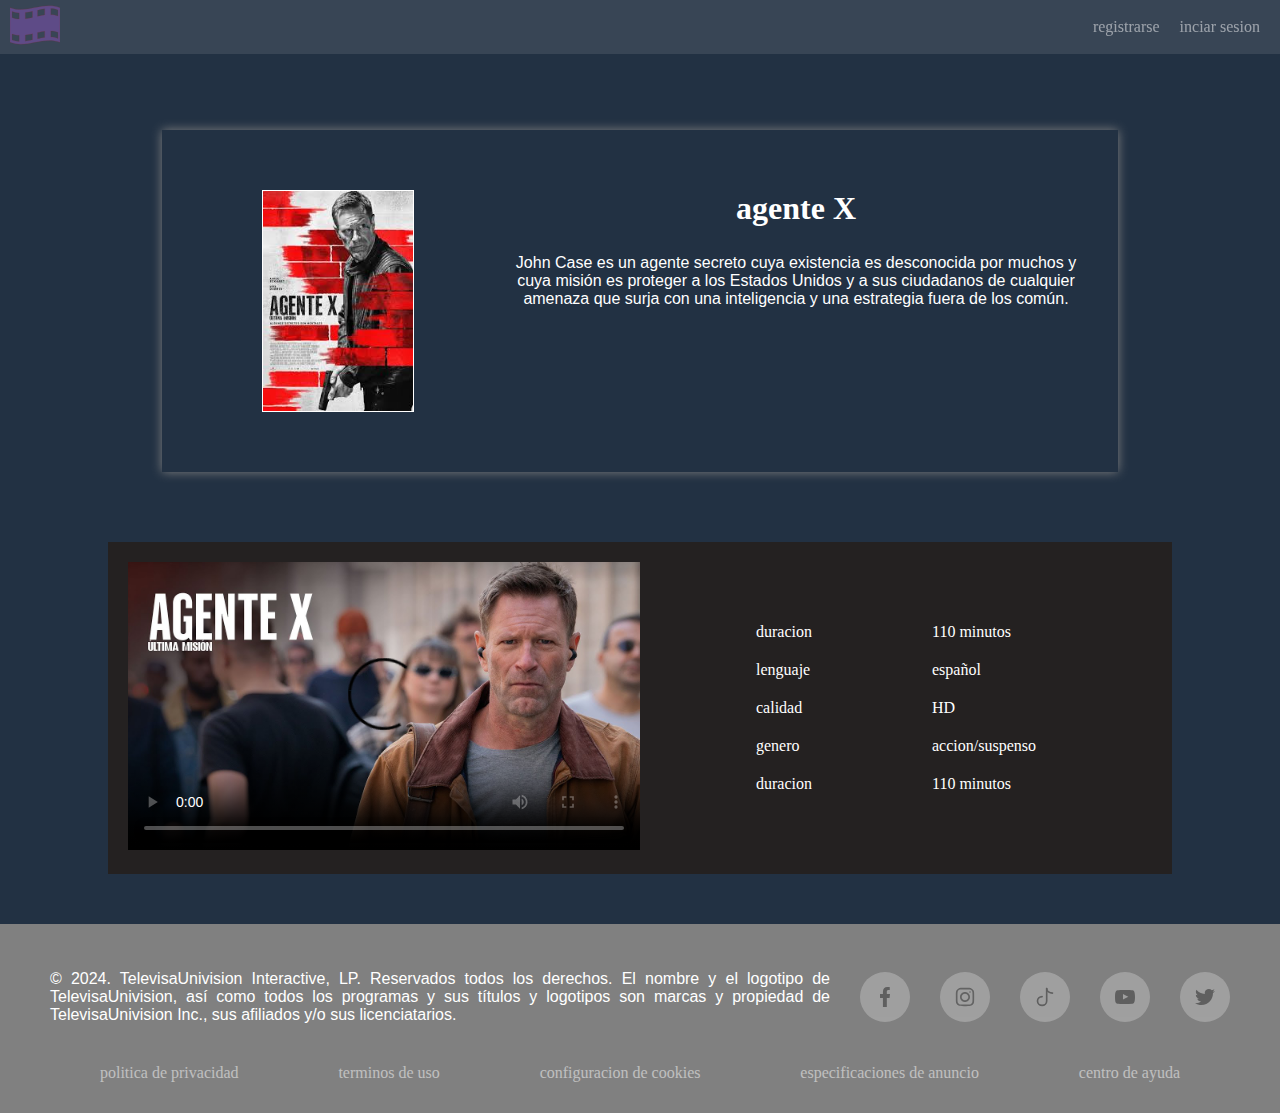
==== pages/detalle.html @ 55876b79 "primer version" ====
<!DOCTYPE html>
<html>
<head>
	<meta charset="utf-8">
	<meta http-equiv="X-UA-Compatible" content="IE=edge">
	<meta name="viewport" content="width=device-width,initial-scale=1.0">
	<link rel="stylesheet" href="../css/styles.css">
	<title>Detalle</title>
	<link rel="shortcut icon" type="image/x.icon" href="../icono.png">
</head>
<body class="bodyDetalle">

<header class="headerDetalle">
		<nav class="headerDetalleNav">
			<ul class="listaRegistro">
				<div>
					<a class="navegador logo" href="../index.html"><li><svg height="50px" width="50px" version="1.1" id="Capa_1" xmlns="http://www.w3.org/2000/svg" xmlns:xlink="http://www.w3.org/1999/xlink" viewBox="0 0 266.514 266.514" xml:space="preserve" fill="#e01010" stroke="#e01010"><g id="SVGRepo_bgCarrier" stroke-width="0"></g><g id="SVGRepo_tracerCarrier" stroke-linecap="round" stroke-linejoin="round"></g><g id="SVGRepo_iconCarrier"> <g> <g> <path style="fill:#8551b8;" d="M0,40.794c0,61.641,0,123.287,0,184.928c90.794,34.495,175.72-34.495,266.514,0 c0-61.641,0-123.287,0-184.928C175.72,6.294,90.794,75.289,0,40.794z M48.952,220.985c-15.229-0.702-22.844-1.855-38.073-7.19 c0-13.054,0-19.581,0-32.634c15.229,5.336,22.844,6.489,38.073,7.19C48.952,201.404,48.952,207.931,48.952,220.985z M48.952,101.325c-15.229-0.702-22.844-1.855-38.073-7.19c0-13.054,0-19.581,0-32.634c15.229,5.336,22.844,6.489,38.073,7.19 C48.952,81.745,48.952,88.272,48.952,101.325z M119.659,212.489c-15.229,3.378-22.844,5.058-38.073,6.973 c0-13.054,0-19.581,0-32.634c15.229-1.915,22.844-3.595,38.073-6.973C119.659,192.903,119.659,199.435,119.659,212.489z M119.659,92.83c-15.229,3.378-22.844,5.058-38.073,6.973c0-13.054,0-19.581,0-32.634c15.229-1.915,22.844-3.595,38.073-6.973 C119.659,73.244,119.659,79.776,119.659,92.83z M184.928,199.354c-16.317,1.915-22.844,3.595-38.073,6.973 c0-13.054,0-19.581,0-32.634c15.229-3.378,21.756-5.058,38.073-6.973C184.928,179.773,184.928,186.3,184.928,199.354z M146.855,86.662c0-13.054,0-19.581,0-32.634c15.229-3.378,22.844-5.058,38.073-6.973c0,13.054,0,19.581,0,32.634 C169.699,81.609,162.084,83.284,146.855,86.662z M217.563,45.531c16.317,0.702,21.756,1.855,38.073,7.19 c0,13.054,0,19.581,0,32.634c-16.317-5.336-21.756-6.489-38.073-7.19C217.563,65.112,217.563,58.585,217.563,45.531z M217.563,165.191c16.317,0.702,21.756,1.855,38.073,7.19c0,13.054,0,19.581,0,32.634c-16.317-5.336-21.756-6.489-38.073-7.19 C217.563,184.772,217.563,178.245,217.563,165.191z"></path> </g> </g> </g></svg></li></a>
				</div>
				<div class="listaRegistro-last">
					<a class="navegador" target="_blank" href="registrarse.html"><li>registrarse</li></a>
					<a class="navegador" target="_blank" href="inicio.html"><li>inciar sesion</li></a>
				</div>
			</ul>
		</nav>
</header>

	<section class="mainDetalle">
		<div>
			<img src="../assets/agenteX.jpg">
		</div>
		<div>
			<h2>agente X</h2>
			<p>John Case es un agente secreto cuya existencia es desconocida por muchos y cuya misión es proteger a los Estados Unidos y a sus ciudadanos de cualquier amenaza que surja con una inteligencia y una estrategia fuera de los común.</p>
		</div>	
	</section>

	<section class="mainDetalle2">
		<div class="trailer">
			<!-- opte por video ya que no pude subirlo como IFRAME -->
			<video class="video" controls width="100%" poster="../assets/fondoVideoAgente.jpg"><source src="../assets/videoAgenteX.mp4" type="video/mp4"></video>
		</div>
		<div class="mainDetalle2__especificaciones">
			<ul class="lista1">
				<li>duracion</li>       
				<li>lenguaje</li>       
				<li>calidad</li> 
				<li>genero</li>
				<li>duracion</li>
			</ul>      
			<ul class="lista2">
				<li>110 minutos</li>
				<li>español</li>
				<li>HD</li>
				<li>accion/suspenso</li>
				<li>110 minutos</li>
			</ul>
		</div>
	</section>
	
	<footer class="footer">
		<div class="footer_interno">
		<div><p>&copy 2024. TelevisaUnivision Interactive, LP. Reservados todos los derechos.
			El nombre y el logotipo de TelevisaUnivision, así como todos los programas y sus títulos y logotipos son marcas y propiedad de TelevisaUnivision Inc., sus afiliados y/o sus licenciatarios.</p>
		</div>
		<div class="redes">
			<div>
		    <a href="" class="logos"><svg width="20px" height="20px" viewBox="-5 0 20 20" version="1.1" xmlns="http://www.w3.org/2000/svg" xmlns:xlink="http://www.w3.org/1999/xlink" fill="#000000"><g id="SVGRepo_bgCarrier" stroke-width="0"></g><g id="SVGRepo_tracerCarrier" stroke-linecap="round" stroke-linejoin="round"></g><g id="SVGRepo_iconCarrier"> <title>facebook [#176]</title> <desc>Created with Sketch.</desc> <defs> </defs> <g id="Page-1" stroke="none" stroke-width="1" fill="none" fill-rule="evenodd"> <g id="Dribbble-Light-Preview" transform="translate(-385.000000, -7399.000000)" fill="#000000"> <g id="icons" transform="translate(56.000000, 160.000000)"> <path d="M335.821282,7259 L335.821282,7250 L338.553693,7250 L339,7246 L335.821282,7246 L335.821282,7244.052 C335.821282,7243.022 335.847593,7242 337.286884,7242 L338.744689,7242 L338.744689,7239.14 C338.744689,7239.097 337.492497,7239 336.225687,7239 C333.580004,7239 331.923407,7240.657 331.923407,7243.7 L331.923407,7246 L329,7246 L329,7250 L331.923407,7250 L331.923407,7259 L335.821282,7259 Z" id="facebook-[#176]"> </path> </g> </g> </g> </g></svg></a>		
		    </div>

			<div>
			<a href="" class="logos"><svg width="20px" height="20px" viewBox="0 0 24 24" fill="none" xmlns="http://www.w3.org/2000/svg"><g id="SVGRepo_bgCarrier" stroke-width="0"></g><g id="SVGRepo_tracerCarrier" stroke-linecap="round" stroke-linejoin="round"></g><g id="SVGRepo_iconCarrier"> <path fill-rule="evenodd" clip-rule="evenodd" d="M12 18C15.3137 18 18 15.3137 18 12C18 8.68629 15.3137 6 12 6C8.68629 6 6 8.68629 6 12C6 15.3137 8.68629 18 12 18ZM12 16C14.2091 16 16 14.2091 16 12C16 9.79086 14.2091 8 12 8C9.79086 8 8 9.79086 8 12C8 14.2091 9.79086 16 12 16Z" fill="#0F0F0F"></path> <path d="M18 5C17.4477 5 17 5.44772 17 6C17 6.55228 17.4477 7 18 7C18.5523 7 19 6.55228 19 6C19 5.44772 18.5523 5 18 5Z" fill="#0F0F0F"></path> <path fill-rule="evenodd" clip-rule="evenodd" d="M1.65396 4.27606C1 5.55953 1 7.23969 1 10.6V13.4C1 16.7603 1 18.4405 1.65396 19.7239C2.2292 20.8529 3.14708 21.7708 4.27606 22.346C5.55953 23 7.23969 23 10.6 23H13.4C16.7603 23 18.4405 23 19.7239 22.346C20.8529 21.7708 21.7708 20.8529 22.346 19.7239C23 18.4405 23 16.7603 23 13.4V10.6C23 7.23969 23 5.55953 22.346 4.27606C21.7708 3.14708 20.8529 2.2292 19.7239 1.65396C18.4405 1 16.7603 1 13.4 1H10.6C7.23969 1 5.55953 1 4.27606 1.65396C3.14708 2.2292 2.2292 3.14708 1.65396 4.27606ZM13.4 3H10.6C8.88684 3 7.72225 3.00156 6.82208 3.0751C5.94524 3.14674 5.49684 3.27659 5.18404 3.43597C4.43139 3.81947 3.81947 4.43139 3.43597 5.18404C3.27659 5.49684 3.14674 5.94524 3.0751 6.82208C3.00156 7.72225 3 8.88684 3 10.6V13.4C3 15.1132 3.00156 16.2777 3.0751 17.1779C3.14674 18.0548 3.27659 18.5032 3.43597 18.816C3.81947 19.5686 4.43139 20.1805 5.18404 20.564C5.49684 20.7234 5.94524 20.8533 6.82208 20.9249C7.72225 20.9984 8.88684 21 10.6 21H13.4C15.1132 21 16.2777 20.9984 17.1779 20.9249C18.0548 20.8533 18.5032 20.7234 18.816 20.564C19.5686 20.1805 20.1805 19.5686 20.564 18.816C20.7234 18.5032 20.8533 18.0548 20.9249 17.1779C20.9984 16.2777 21 15.1132 21 13.4V10.6C21 8.88684 20.9984 7.72225 20.9249 6.82208C20.8533 5.94524 20.7234 5.49684 20.564 5.18404C20.1805 4.43139 19.5686 3.81947 18.816 3.43597C18.5032 3.27659 18.0548 3.14674 17.1779 3.0751C16.2777 3.00156 15.1132 3 13.4 3Z" fill="#0F0F0F"></path> </g></svg></a>
		    </div>

		    <div>
			<a href="" class="logos"><svg width="20px" height="20px" viewBox="0 0 24 24" fill="none" xmlns="http://www.w3.org/2000/svg"><g id="SVGRepo_bgCarrier" stroke-width="0"></g><g id="SVGRepo_tracerCarrier" stroke-linecap="round" stroke-linejoin="round"></g><g id="SVGRepo_iconCarrier"> <path d="M21 7.33333C17.5307 7.33333 14.0204 5.31371 14.0204 2" stroke="#000000" stroke-width="2" stroke-linecap="round" stroke-linejoin="round"></path> <path d="M8.5102 11.4737C5.467 11.4737 3 13.8301 3 16.7368C3 19.6436 5.467 22 8.5102 22C11.5534 22 14.0204 19.6436 14.0204 16.7368V2" stroke="#000000" stroke-width="2" stroke-linecap="round" stroke-linejoin="round"></path> </g></svg></a>
			</div>
				
			<div>
			<a href="" class="logos"><svg width="20px" height="20px" viewBox="0 -3 20 20" version="1.1" xmlns="http://www.w3.org/2000/svg" xmlns:xlink="http://www.w3.org/1999/xlink" fill="#000000"><g id="SVGRepo_bgCarrier" stroke-width="0"></g><g id="SVGRepo_tracerCarrier" stroke-linecap="round" stroke-linejoin="round"></g><g id="SVGRepo_iconCarrier"> <title>youtube [#168]</title> <desc>Created with Sketch.</desc> <defs> </defs> <g id="Page-1" stroke="none" stroke-width="1" fill="none" fill-rule="evenodd"> <g id="Dribbble-Light-Preview" transform="translate(-300.000000, -7442.000000)" fill="#000000"> <g id="icons" transform="translate(56.000000, 160.000000)"> <path d="M251.988432,7291.58588 L251.988432,7285.97425 C253.980638,7286.91168 255.523602,7287.8172 257.348463,7288.79353 C255.843351,7289.62824 253.980638,7290.56468 251.988432,7291.58588 M263.090998,7283.18289 C262.747343,7282.73013 262.161634,7282.37809 261.538073,7282.26141 C259.705243,7281.91336 248.270974,7281.91237 246.439141,7282.26141 C245.939097,7282.35515 245.493839,7282.58153 245.111335,7282.93357 C243.49964,7284.42947 244.004664,7292.45151 244.393145,7293.75096 C244.556505,7294.31342 244.767679,7294.71931 245.033639,7294.98558 C245.376298,7295.33761 245.845463,7295.57995 246.384355,7295.68865 C247.893451,7296.0008 255.668037,7296.17532 261.506198,7295.73552 C262.044094,7295.64178 262.520231,7295.39147 262.895762,7295.02447 C264.385932,7293.53455 264.28433,7285.06174 263.090998,7283.18289" id="youtube-[#168]"> </path> </g> </g> </g> </g></svg></a>
			</div>
				
			<div>
			<a href="" class="logos"><svg width="20px" height="20px" viewBox="0 -2 20 20" version="1.1" xmlns="http://www.w3.org/2000/svg" xmlns:xlink="http://www.w3.org/1999/xlink" fill="#000000"><g id="SVGRepo_bgCarrier" stroke-width="0"></g><g id="SVGRepo_tracerCarrier" stroke-linecap="round" stroke-linejoin="round"></g><g id="SVGRepo_iconCarrier"> <title>twitter [#154]</title> <desc>Created with Sketch.</desc> <defs> </defs> <g id="Page-1" stroke="none" stroke-width="1" fill="none" fill-rule="evenodd"> <g id="Dribbble-Light-Preview" transform="translate(-60.000000, -7521.000000)" fill="#000000"> <g id="icons" transform="translate(56.000000, 160.000000)"> <path d="M10.29,7377 C17.837,7377 21.965,7370.84365 21.965,7365.50546 C21.965,7365.33021 21.965,7365.15595 21.953,7364.98267 C22.756,7364.41163 23.449,7363.70276 24,7362.8915 C23.252,7363.21837 22.457,7363.433 21.644,7363.52751 C22.5,7363.02244 23.141,7362.2289 23.448,7361.2926 C22.642,7361.76321 21.761,7362.095 20.842,7362.27321 C19.288,7360.64674 16.689,7360.56798 15.036,7362.09796 C13.971,7363.08447 13.518,7364.55538 13.849,7365.95835 C10.55,7365.79492 7.476,7364.261 5.392,7361.73762 C4.303,7363.58363 4.86,7365.94457 6.663,7367.12996 C6.01,7367.11125 5.371,7366.93797 4.8,7366.62489 L4.8,7366.67608 C4.801,7368.5989 6.178,7370.2549 8.092,7370.63591 C7.488,7370.79836 6.854,7370.82199 6.24,7370.70483 C6.777,7372.35099 8.318,7373.47829 10.073,7373.51078 C8.62,7374.63513 6.825,7375.24554 4.977,7375.24358 C4.651,7375.24259 4.325,7375.22388 4,7375.18549 C5.877,7376.37088 8.06,7377 10.29,7376.99705" id="twitter-[#154]"> </path> </g> </g> </g> </g></svg></a>
			</div>
		</div>
		</div>
		<div class="panelDeAyuda">
			<div><a href="#">politica de privacidad</a></div>
			<div><a href="#">terminos de uso</a></div>
			<div><a href="#">configuracion de cookies</a></div>
			<div><a href="#">especificaciones de anuncio</a></div>
			<div><a href="#">centro de ayuda</a></div>
		</div>
	</footer>

</body>
</head>
---- css/styles.css ----
body{
	background-color: #223143;
	margin: 0;
	padding: 0;
}

.bodyRegistro{
	background-image: url(../assets/imgBodyRegistro.jpg);
	background-repeat: no-repeat;
	background-size: cover;
	animation: recargar 4s -0.5s both;
}

p{
  font-family: "Noto Sans JP", sans-serif;
}

.logo {
	padding: 0;
}

.header{
	background-image: url(../assets/imgCover.jpg);
	height: 50vw;
	background-size: cover;
	background-repeat: no-repeat;
	padding: 0;
	animation: recargar 4s -0.5s both;
}

.headerNavIndex,.headerRegistroNav,.headerDetalleNav{
	background-color: #fdf3f31a;
	width: 100%;
	position: fixed;
	top: 0;
}

.headerRegistro{
	height: 60px;
	width: 100%;
}

ul {
	display: flex;
	justify-content: end;
	align-items: center;
	color: white;
	list-style-type: none;
	padding: 0 30px;
	margin: 0;
}

.listaRegistro{
	justify-content: space-between;
	padding: 0 10px;
}

.listaRegistro-last{
	display: flex;
}

.active{
	opacity: 1;
}

a{
	font-size: 1rem;
	text-decoration: none;
	color: white;
	padding: 10px;
	opacity: 0.5;
}

.navegador:hover:not(.active){
	opacity: 1;
}

.formulario{
	margin: 50px auto;
	display: flex;
	justify-content: center;
}

.formularioInicio{
	margin: 80px auto;
}

.formRegistro{
	width: 300px;
	text-transform: capitalize;
	padding: 20px;
  background-color: black;
}

legend{
	font-size: 30px;
	text-align: left;
  color: white;
}

.inputs{
	padding: 5px 5px;
	color: white;
	border-radius: 15px;
	margin-top: 10px;
	border:solid 1px indianred;
	background-color: dimgray ;
	width: 100%;
	box-sizing: border-box;
}

.inputs::placeholder{
	color: lightgray;
}

.inputs:hover{
	background-color: gray;
}

.inputs:focus-visible{
		outline: none;
}

.email:invalid{
	color: red;
}

.check{
	margin-left: 0;
	text-align: left;
	margin: 8px;
	font-size: 0.6rem;
	border: none;
	color: white;
}

.boton{
	text-transform: capitalize;
	color: white;
	width: 100%;
	padding: 10px 50px;
	border: none;
	background-color: indianred;
}

.boton-inicioSesion{
	margin-top: 10px;
}

.boton:hover{
	background-color: darkred;
}

.buscador{
	margin-top: 20px;
	display: block;
}

.buscador input{
	width: 300px;
	height: 28px;
	border-radius: 18px;
	text-align: center;
	margin:  auto;
	display: flex;
	flex-direction: row;
	flex-wrap: wrap;
}


.buscador button{
	padding: 5px 15px;
	margin: auto;
	display: flex;
	flex-direction: row;
	flex-wrap: wrap;
}

.catalogoPrincipal h2{
	padding-top: 10px;
	text-transform: uppercase;
	text-align: center;
	color: white;
	border-top: solid 2px white;
}

.catalogoPrincipal{
	max-width: 85%;
	margin: 20px auto;
	animation: recargar 4s both;
}

@keyframes recargar{
	from{
		opacity: 0;
	}
	to{
		opacity: 1;
	}
}
.catalogoInterno{
	display: flex;
	flex-direction: row;
	justify-content: center;
	margin-top: 20px;
}

button{
	background-color: indianred;
	border-radius: 18px;
	margin-left: 10px;
	padding: 0 15px;
}

.boton , button:hover{
	cursor: pointer;
}

.fotos{
 margin: auto;
}

img{
	border: white 1px solid;
	height: 220px;
	width:  150px;
}

/*-------------------------styles pagina detalles*/

.bodyDetalle{
	background-color: #223143;
	animation: recargar 4s -0.5s both;
}

.headerDetalle{
	height: 60px;
}

.mainDetalle{	
	gap: 20px;
	display: grid;
	grid-template-columns: 1fr 2fr;
	color: white;
	width: 70%;
	margin: 70px auto;
	padding: 60px 30px;
	box-shadow: 0 0 10px gray;
}

.mainDetalle div:nth-child(1) {
	display: flex;
	justify-content: center;
}

.mainDetalle div:nth-child(2) {
	display: block;
	text-align: center;
}

.detalleInterno{
	display: flex;
	justify-content: space-around;
	line-height: 1.5rem;
}

.detalleInterno p{
	font-size: 1.5rem;
	color: indianred;
}

.mainDetalle h2{
	margin-top: 0;
	font-size: 2rem;
}

.mainDetalle2{
	background-color: #242121;
	max-width: 80%;
	display: grid;
	grid-template-columns: repeat(2, 1fr);
	margin: 50px auto;
	padding: 20px;
}

.mainDetalle2__especificaciones{
	color: white;
	margin: auto;
	gap: 60px;
	display: flex;
}

.lista1,.lista2{
	display: block;
}

.lista1 li:not(:first-child),.lista2 li:not(:first-child){
	padding-top: 20px;
}

/*--------------------------styles footer*/
.footer{
	color: white;
	padding: 30px 50px;
	align-items: center;
	background-color: gray;
	text-align: justify;
	position: relative;
	bottom: 0;
}

.footer_interno{
	display: grid;
	grid-template-columns: 3fr 1fr;
	column-gap: 30px;

}

.redes{
	display: flex;
	justify-content: space-around;
	align-items: center;
	column-gap: 30px;
	opacity: 0.5;
}

.logos{
	background-color: white;
	padding: 15px;
	border-radius: 50% ;
	display: flex;
	text-align: center;
	align-items: center;
}

.panelDeAyuda{
	margin-top: 20px;
	font-size: 20px;
	display: flex;
	justify-content: space-around;
}

.panelDeAyuda a{
	color: white;
	text-decoration: none;
	padding: 0;
	opacity: 0.5;
}

.panelDeAyuda a:hover,.redes a:hover{
	opacity: 1;
}

/*----------------------------styles screen tablet y celulares*/

@media(max-width:935px){
	.navegador{
		padding-left: 20px;
	}
	.catalogoPrincipal{
		z-index: +10;
		max-width: 80%;
		margin: 20px auto;
	}
	.catalogoInterno{
		display: grid;
		grid-template-columns: repeat(2, 1fr);
		margin: auto;
	}
	img{
		width: 200px;
		box-shadow: 0 0 10px white;
	}
	.fotos{
		margin: 10px auto;
	}
	.mainDetalle{
	  display: flex;
	  flex-direction: column;
	  margin: 40px auto;
	  color: white;
	  width: 70%;
  }  
  .mainDetalle div:nth-child(1) {
 	  display: flex;
 	  justify-content: center;
  }
  .mainDetalle div:nth-child(2) {
 	  margin: 0;
  }
  .mainDetalle2{
  	display:block;
  	margin: 30px;
  }
  .mainDetalle2__especificaciones{
  	justify-content: center;
  	margin-top: 20px;
  }
	.footer{	
	margin-top: 50px;
	color: white;
	padding: 30px auto;
	display: block;
	background-color: gray;
	text-align: center;
	}
	.footer_interno{
	display: inherit;
	padding: 15px auto;
	}
	.panelDeAyuda{
	line-height: 1.5EM;
	display: inline-block;
	text-align: center;
	}
	.redes{
	margin: 30px auto;
	width: 50px;
  }
  .logos{
  margin-top: 8px;
	background-color: white;
	padding: 10px;
	border-radius: 50% ;
	display: flex;
	justify-content: center;
	align-items: center;
  }
  .detalleInterno{
	display: block;
	text-align: center;
	line-height: 2rem;
}

}

@media(max-width:500px){
	.headerRegistroNav a{
		opacity: 0.5;
	}
	.formRegistro{
		width: 80%;
	}
	.header{
		height: 350px;
		background-position: center;
	}
	.catalogoInterno{
		display: block;
	}
	.fotos{
		display: flex;
		justify-content: center;
	}
}
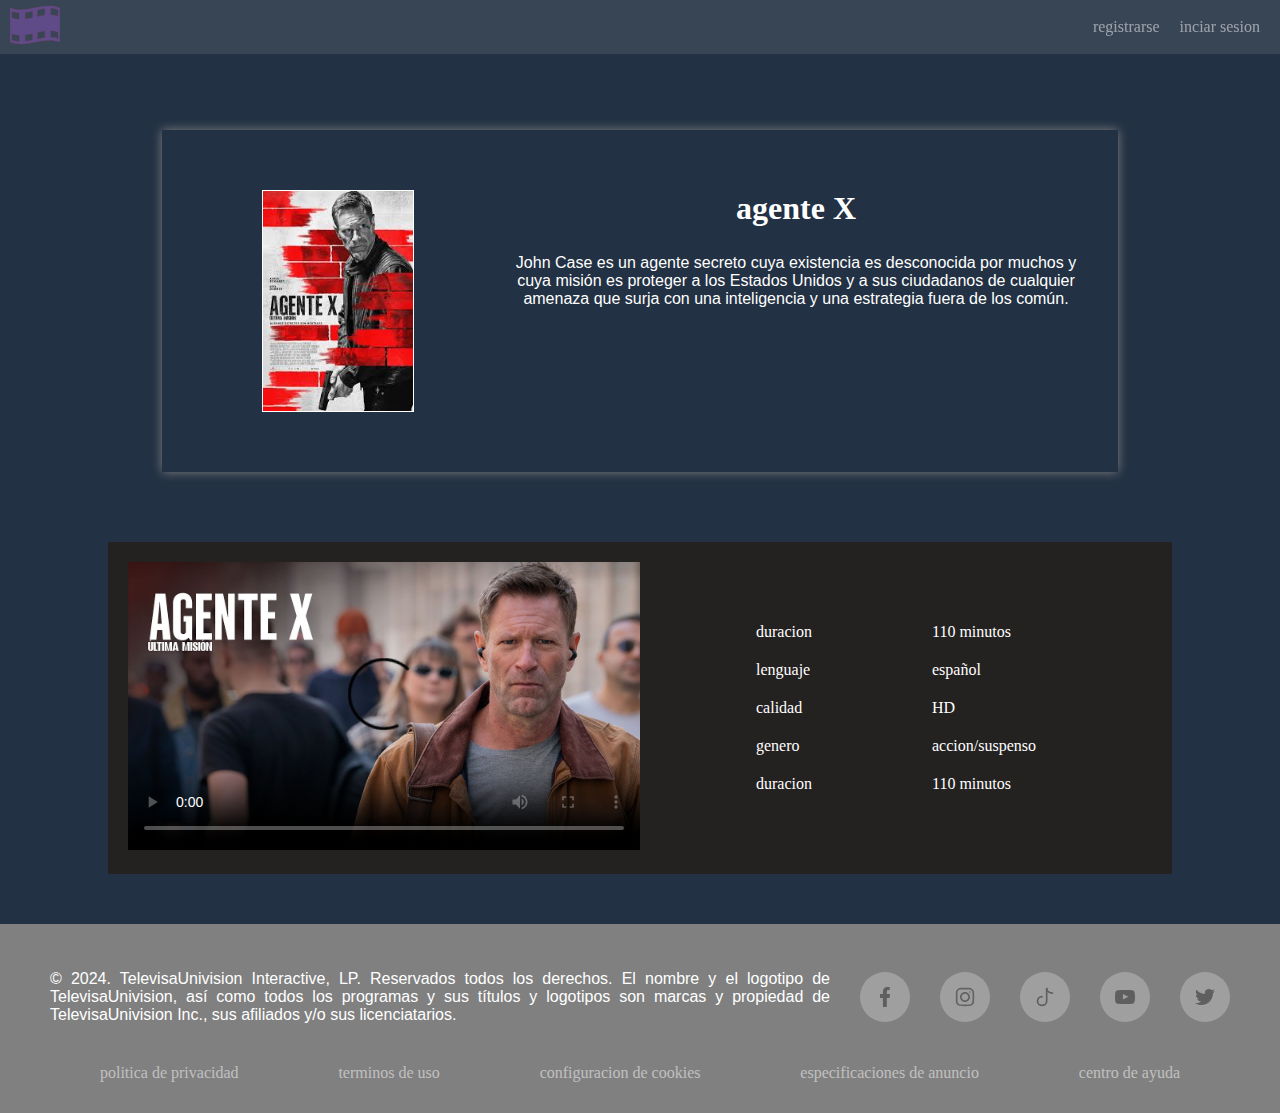
==== commit 288b2de9: "media query" ====
--- a/pages/detalle.html
+++ b/pages/detalle.html
@@ -14,7 +14,7 @@
 		<nav class="headerDetalleNav">
 			<ul class="listaRegistro">
 				<div>
-					<a class="navegador logo" href="../index.html"><li><svg height="50px" width="50px" version="1.1" id="Capa_1" xmlns="http://www.w3.org/2000/svg" xmlns:xlink="http://www.w3.org/1999/xlink" viewBox="0 0 266.514 266.514" xml:space="preserve" fill="#e01010" stroke="#e01010"><g id="SVGRepo_bgCarrier" stroke-width="0"></g><g id="SVGRepo_tracerCarrier" stroke-linecap="round" stroke-linejoin="round"></g><g id="SVGRepo_iconCarrier"> <g> <g> <path style="fill:#8551b8;" d="M0,40.794c0,61.641,0,123.287,0,184.928c90.794,34.495,175.72-34.495,266.514,0 c0-61.641,0-123.287,0-184.928C175.72,6.294,90.794,75.289,0,40.794z M48.952,220.985c-15.229-0.702-22.844-1.855-38.073-7.19 c0-13.054,0-19.581,0-32.634c15.229,5.336,22.844,6.489,38.073,7.19C48.952,201.404,48.952,207.931,48.952,220.985z M48.952,101.325c-15.229-0.702-22.844-1.855-38.073-7.19c0-13.054,0-19.581,0-32.634c15.229,5.336,22.844,6.489,38.073,7.19 C48.952,81.745,48.952,88.272,48.952,101.325z M119.659,212.489c-15.229,3.378-22.844,5.058-38.073,6.973 c0-13.054,0-19.581,0-32.634c15.229-1.915,22.844-3.595,38.073-6.973C119.659,192.903,119.659,199.435,119.659,212.489z M119.659,92.83c-15.229,3.378-22.844,5.058-38.073,6.973c0-13.054,0-19.581,0-32.634c15.229-1.915,22.844-3.595,38.073-6.973 C119.659,73.244,119.659,79.776,119.659,92.83z M184.928,199.354c-16.317,1.915-22.844,3.595-38.073,6.973 c0-13.054,0-19.581,0-32.634c15.229-3.378,21.756-5.058,38.073-6.973C184.928,179.773,184.928,186.3,184.928,199.354z M146.855,86.662c0-13.054,0-19.581,0-32.634c15.229-3.378,22.844-5.058,38.073-6.973c0,13.054,0,19.581,0,32.634 C169.699,81.609,162.084,83.284,146.855,86.662z M217.563,45.531c16.317,0.702,21.756,1.855,38.073,7.19 c0,13.054,0,19.581,0,32.634c-16.317-5.336-21.756-6.489-38.073-7.19C217.563,65.112,217.563,58.585,217.563,45.531z M217.563,165.191c16.317,0.702,21.756,1.855,38.073,7.19c0,13.054,0,19.581,0,32.634c-16.317-5.336-21.756-6.489-38.073-7.19 C217.563,184.772,217.563,178.245,217.563,165.191z"></path> </g> </g> </g></svg></li></a>
+					<a class="navegador logo" href="../index.html" target="_blank"><li><svg height="50px" width="50px" version="1.1" id="Capa_1" xmlns="http://www.w3.org/2000/svg" xmlns:xlink="http://www.w3.org/1999/xlink" viewBox="0 0 266.514 266.514" xml:space="preserve" fill="#e01010" stroke="#e01010"><g id="SVGRepo_bgCarrier" stroke-width="0"></g><g id="SVGRepo_tracerCarrier" stroke-linecap="round" stroke-linejoin="round"></g><g id="SVGRepo_iconCarrier"> <g> <g> <path style="fill:#8551b8;" d="M0,40.794c0,61.641,0,123.287,0,184.928c90.794,34.495,175.72-34.495,266.514,0 c0-61.641,0-123.287,0-184.928C175.72,6.294,90.794,75.289,0,40.794z M48.952,220.985c-15.229-0.702-22.844-1.855-38.073-7.19 c0-13.054,0-19.581,0-32.634c15.229,5.336,22.844,6.489,38.073,7.19C48.952,201.404,48.952,207.931,48.952,220.985z M48.952,101.325c-15.229-0.702-22.844-1.855-38.073-7.19c0-13.054,0-19.581,0-32.634c15.229,5.336,22.844,6.489,38.073,7.19 C48.952,81.745,48.952,88.272,48.952,101.325z M119.659,212.489c-15.229,3.378-22.844,5.058-38.073,6.973 c0-13.054,0-19.581,0-32.634c15.229-1.915,22.844-3.595,38.073-6.973C119.659,192.903,119.659,199.435,119.659,212.489z M119.659,92.83c-15.229,3.378-22.844,5.058-38.073,6.973c0-13.054,0-19.581,0-32.634c15.229-1.915,22.844-3.595,38.073-6.973 C119.659,73.244,119.659,79.776,119.659,92.83z M184.928,199.354c-16.317,1.915-22.844,3.595-38.073,6.973 c0-13.054,0-19.581,0-32.634c15.229-3.378,21.756-5.058,38.073-6.973C184.928,179.773,184.928,186.3,184.928,199.354z M146.855,86.662c0-13.054,0-19.581,0-32.634c15.229-3.378,22.844-5.058,38.073-6.973c0,13.054,0,19.581,0,32.634 C169.699,81.609,162.084,83.284,146.855,86.662z M217.563,45.531c16.317,0.702,21.756,1.855,38.073,7.19 c0,13.054,0,19.581,0,32.634c-16.317-5.336-21.756-6.489-38.073-7.19C217.563,65.112,217.563,58.585,217.563,45.531z M217.563,165.191c16.317,0.702,21.756,1.855,38.073,7.19c0,13.054,0,19.581,0,32.634c-16.317-5.336-21.756-6.489-38.073-7.19 C217.563,184.772,217.563,178.245,217.563,165.191z"></path> </g> </g> </g></svg></li></a>
 				</div>
 				<div class="listaRegistro-last">
 					<a class="navegador" target="_blank" href="registrarse.html"><li>registrarse</li></a>
--- a/css/styles.css
+++ b/css/styles.css
@@ -82,7 +82,7 @@
 }
 
 .formularioInicio{
-	margin: 80px auto;
+	margin: 90px auto;
 }
 
 .formRegistro{
@@ -90,6 +90,10 @@
 	text-transform: capitalize;
 	padding: 20px;
   background-color: black;
+}
+
+.formInicio{
+	text-align: center;
 }
 
 legend{
@@ -109,6 +113,18 @@
 	box-sizing: border-box;
 }
 
+.formInicio .inputs{
+	margin-bottom: 10px;
+} 
+
+.formInicio p{
+	margin: 0;
+}
+
+.formInicio p:hover{
+	text-decoration: underline;
+}
+
 .inputs::placeholder{
 	color: lightgray;
 }
@@ -159,6 +175,7 @@
 .buscador input{
 	width: 300px;
 	height: 28px;
+	border: none;
 	border-radius: 18px;
 	text-align: center;
 	margin:  auto;
@@ -170,7 +187,8 @@
 
 .buscador button{
 	padding: 5px 15px;
-	margin: auto;
+	margin: 10px auto;
+	border: none;
 	display: flex;
 	flex-direction: row;
 	flex-wrap: wrap;
@@ -435,11 +453,18 @@
 }
 
 @media(max-width:500px){
-	.headerRegistroNav a{
-		opacity: 0.5;
+	.headerNavIndex ul,.headerRegistroNav ul,.headerDetalleNav ul{
+		width: 98%;
+		padding: 0;
+	}
+	.headerRegistro{
+		width: 100%;
 	}
 	.formRegistro{
-		width: 80%;
+	 margin: auto;
+	}
+	.formulario{
+		flex-direction: column;
 	}
 	.header{
 		height: 350px;
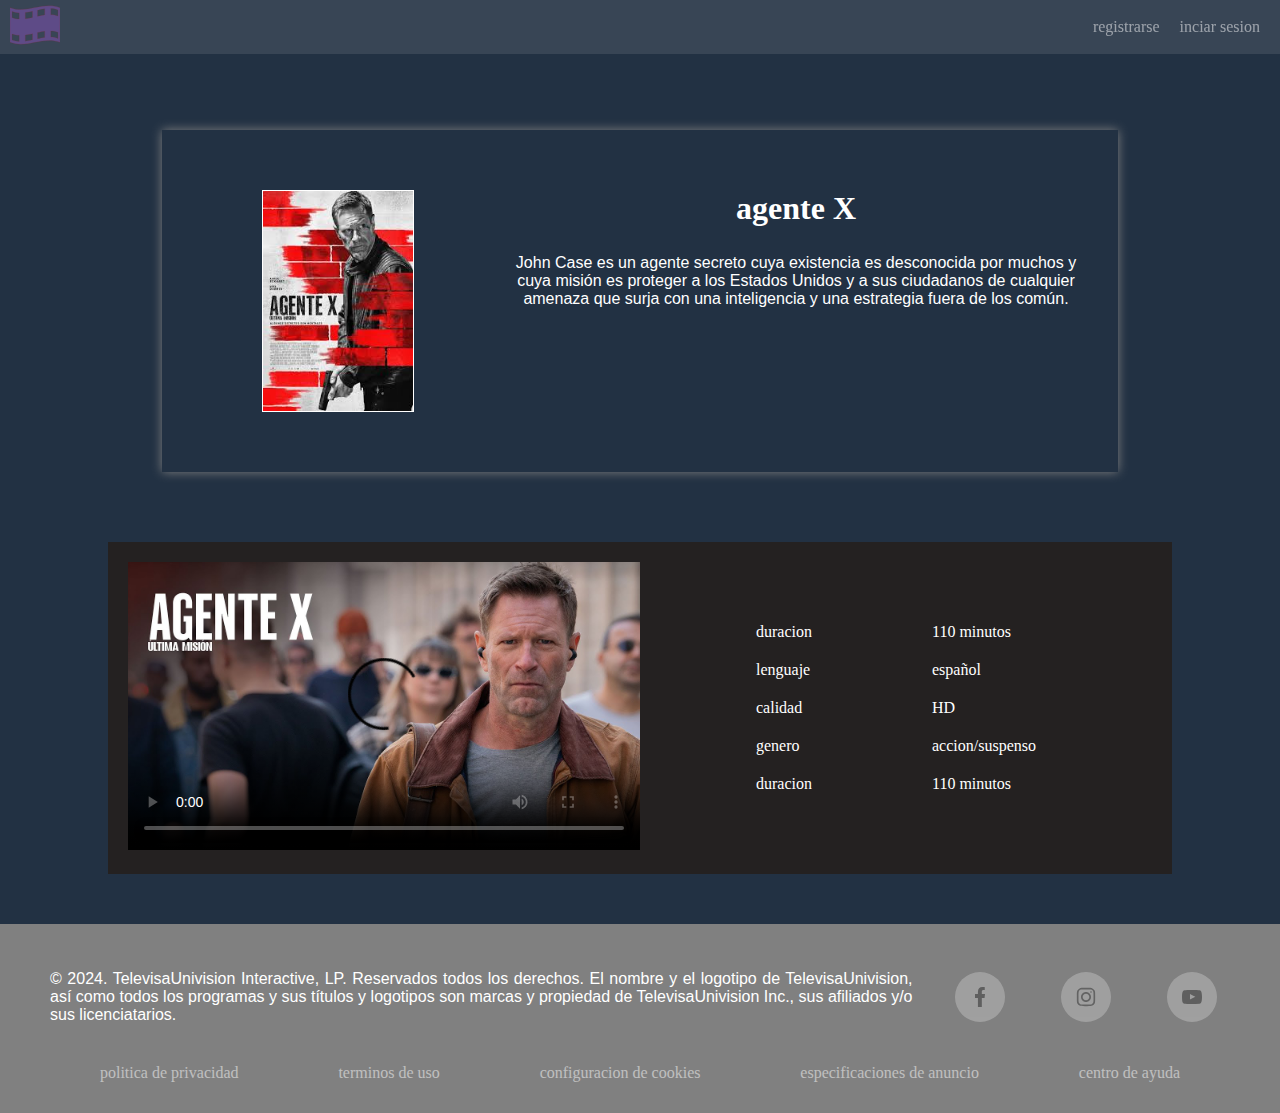
==== commit 1dc78d70: "feature/correcciones" ====
--- a/pages/detalle.html
+++ b/pages/detalle.html
@@ -70,18 +70,11 @@
 			<div>
 			<a href="" class="logos"><svg width="20px" height="20px" viewBox="0 0 24 24" fill="none" xmlns="http://www.w3.org/2000/svg"><g id="SVGRepo_bgCarrier" stroke-width="0"></g><g id="SVGRepo_tracerCarrier" stroke-linecap="round" stroke-linejoin="round"></g><g id="SVGRepo_iconCarrier"> <path fill-rule="evenodd" clip-rule="evenodd" d="M12 18C15.3137 18 18 15.3137 18 12C18 8.68629 15.3137 6 12 6C8.68629 6 6 8.68629 6 12C6 15.3137 8.68629 18 12 18ZM12 16C14.2091 16 16 14.2091 16 12C16 9.79086 14.2091 8 12 8C9.79086 8 8 9.79086 8 12C8 14.2091 9.79086 16 12 16Z" fill="#0F0F0F"></path> <path d="M18 5C17.4477 5 17 5.44772 17 6C17 6.55228 17.4477 7 18 7C18.5523 7 19 6.55228 19 6C19 5.44772 18.5523 5 18 5Z" fill="#0F0F0F"></path> <path fill-rule="evenodd" clip-rule="evenodd" d="M1.65396 4.27606C1 5.55953 1 7.23969 1 10.6V13.4C1 16.7603 1 18.4405 1.65396 19.7239C2.2292 20.8529 3.14708 21.7708 4.27606 22.346C5.55953 23 7.23969 23 10.6 23H13.4C16.7603 23 18.4405 23 19.7239 22.346C20.8529 21.7708 21.7708 20.8529 22.346 19.7239C23 18.4405 23 16.7603 23 13.4V10.6C23 7.23969 23 5.55953 22.346 4.27606C21.7708 3.14708 20.8529 2.2292 19.7239 1.65396C18.4405 1 16.7603 1 13.4 1H10.6C7.23969 1 5.55953 1 4.27606 1.65396C3.14708 2.2292 2.2292 3.14708 1.65396 4.27606ZM13.4 3H10.6C8.88684 3 7.72225 3.00156 6.82208 3.0751C5.94524 3.14674 5.49684 3.27659 5.18404 3.43597C4.43139 3.81947 3.81947 4.43139 3.43597 5.18404C3.27659 5.49684 3.14674 5.94524 3.0751 6.82208C3.00156 7.72225 3 8.88684 3 10.6V13.4C3 15.1132 3.00156 16.2777 3.0751 17.1779C3.14674 18.0548 3.27659 18.5032 3.43597 18.816C3.81947 19.5686 4.43139 20.1805 5.18404 20.564C5.49684 20.7234 5.94524 20.8533 6.82208 20.9249C7.72225 20.9984 8.88684 21 10.6 21H13.4C15.1132 21 16.2777 20.9984 17.1779 20.9249C18.0548 20.8533 18.5032 20.7234 18.816 20.564C19.5686 20.1805 20.1805 19.5686 20.564 18.816C20.7234 18.5032 20.8533 18.0548 20.9249 17.1779C20.9984 16.2777 21 15.1132 21 13.4V10.6C21 8.88684 20.9984 7.72225 20.9249 6.82208C20.8533 5.94524 20.7234 5.49684 20.564 5.18404C20.1805 4.43139 19.5686 3.81947 18.816 3.43597C18.5032 3.27659 18.0548 3.14674 17.1779 3.0751C16.2777 3.00156 15.1132 3 13.4 3Z" fill="#0F0F0F"></path> </g></svg></a>
 		    </div>
-
-		    <div>
-			<a href="" class="logos"><svg width="20px" height="20px" viewBox="0 0 24 24" fill="none" xmlns="http://www.w3.org/2000/svg"><g id="SVGRepo_bgCarrier" stroke-width="0"></g><g id="SVGRepo_tracerCarrier" stroke-linecap="round" stroke-linejoin="round"></g><g id="SVGRepo_iconCarrier"> <path d="M21 7.33333C17.5307 7.33333 14.0204 5.31371 14.0204 2" stroke="#000000" stroke-width="2" stroke-linecap="round" stroke-linejoin="round"></path> <path d="M8.5102 11.4737C5.467 11.4737 3 13.8301 3 16.7368C3 19.6436 5.467 22 8.5102 22C11.5534 22 14.0204 19.6436 14.0204 16.7368V2" stroke="#000000" stroke-width="2" stroke-linecap="round" stroke-linejoin="round"></path> </g></svg></a>
-			</div>
 				
 			<div>
 			<a href="" class="logos"><svg width="20px" height="20px" viewBox="0 -3 20 20" version="1.1" xmlns="http://www.w3.org/2000/svg" xmlns:xlink="http://www.w3.org/1999/xlink" fill="#000000"><g id="SVGRepo_bgCarrier" stroke-width="0"></g><g id="SVGRepo_tracerCarrier" stroke-linecap="round" stroke-linejoin="round"></g><g id="SVGRepo_iconCarrier"> <title>youtube [#168]</title> <desc>Created with Sketch.</desc> <defs> </defs> <g id="Page-1" stroke="none" stroke-width="1" fill="none" fill-rule="evenodd"> <g id="Dribbble-Light-Preview" transform="translate(-300.000000, -7442.000000)" fill="#000000"> <g id="icons" transform="translate(56.000000, 160.000000)"> <path d="M251.988432,7291.58588 L251.988432,7285.97425 C253.980638,7286.91168 255.523602,7287.8172 257.348463,7288.79353 C255.843351,7289.62824 253.980638,7290.56468 251.988432,7291.58588 M263.090998,7283.18289 C262.747343,7282.73013 262.161634,7282.37809 261.538073,7282.26141 C259.705243,7281.91336 248.270974,7281.91237 246.439141,7282.26141 C245.939097,7282.35515 245.493839,7282.58153 245.111335,7282.93357 C243.49964,7284.42947 244.004664,7292.45151 244.393145,7293.75096 C244.556505,7294.31342 244.767679,7294.71931 245.033639,7294.98558 C245.376298,7295.33761 245.845463,7295.57995 246.384355,7295.68865 C247.893451,7296.0008 255.668037,7296.17532 261.506198,7295.73552 C262.044094,7295.64178 262.520231,7295.39147 262.895762,7295.02447 C264.385932,7293.53455 264.28433,7285.06174 263.090998,7283.18289" id="youtube-[#168]"> </path> </g> </g> </g> </g></svg></a>
 			</div>
 				
-			<div>
-			<a href="" class="logos"><svg width="20px" height="20px" viewBox="0 -2 20 20" version="1.1" xmlns="http://www.w3.org/2000/svg" xmlns:xlink="http://www.w3.org/1999/xlink" fill="#000000"><g id="SVGRepo_bgCarrier" stroke-width="0"></g><g id="SVGRepo_tracerCarrier" stroke-linecap="round" stroke-linejoin="round"></g><g id="SVGRepo_iconCarrier"> <title>twitter [#154]</title> <desc>Created with Sketch.</desc> <defs> </defs> <g id="Page-1" stroke="none" stroke-width="1" fill="none" fill-rule="evenodd"> <g id="Dribbble-Light-Preview" transform="translate(-60.000000, -7521.000000)" fill="#000000"> <g id="icons" transform="translate(56.000000, 160.000000)"> <path d="M10.29,7377 C17.837,7377 21.965,7370.84365 21.965,7365.50546 C21.965,7365.33021 21.965,7365.15595 21.953,7364.98267 C22.756,7364.41163 23.449,7363.70276 24,7362.8915 C23.252,7363.21837 22.457,7363.433 21.644,7363.52751 C22.5,7363.02244 23.141,7362.2289 23.448,7361.2926 C22.642,7361.76321 21.761,7362.095 20.842,7362.27321 C19.288,7360.64674 16.689,7360.56798 15.036,7362.09796 C13.971,7363.08447 13.518,7364.55538 13.849,7365.95835 C10.55,7365.79492 7.476,7364.261 5.392,7361.73762 C4.303,7363.58363 4.86,7365.94457 6.663,7367.12996 C6.01,7367.11125 5.371,7366.93797 4.8,7366.62489 L4.8,7366.67608 C4.801,7368.5989 6.178,7370.2549 8.092,7370.63591 C7.488,7370.79836 6.854,7370.82199 6.24,7370.70483 C6.777,7372.35099 8.318,7373.47829 10.073,7373.51078 C8.62,7374.63513 6.825,7375.24554 4.977,7375.24358 C4.651,7375.24259 4.325,7375.22388 4,7375.18549 C5.877,7376.37088 8.06,7377 10.29,7376.99705" id="twitter-[#154]"> </path> </g> </g> </g> </g></svg></a>
-			</div>
 		</div>
 		</div>
 		<div class="panelDeAyuda">
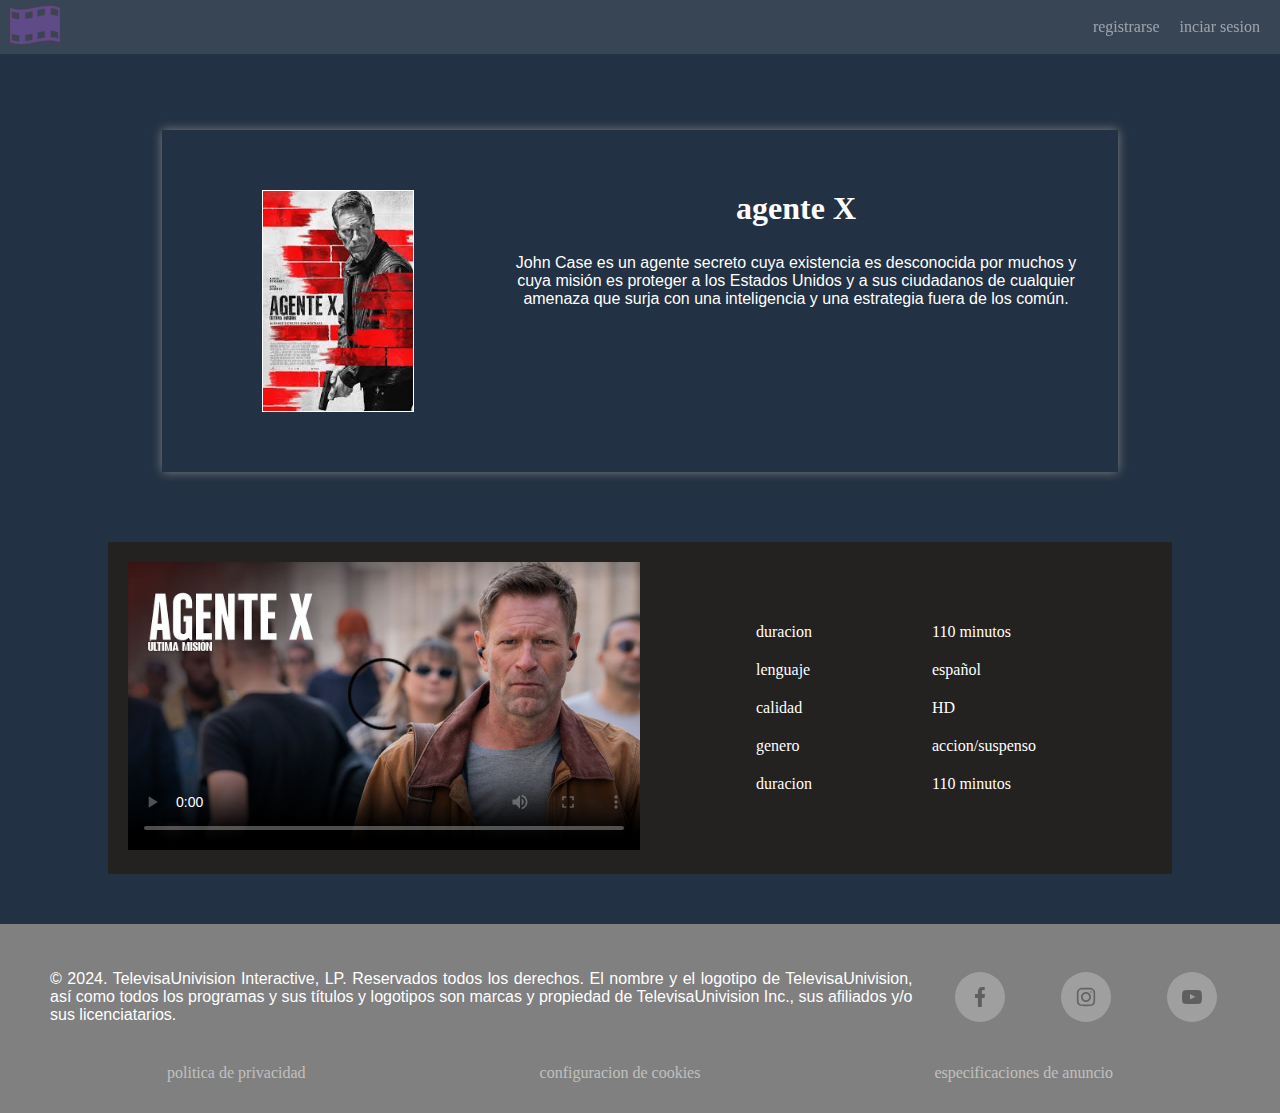
==== commit ad3bb29a: "modificaciones footer" ====
--- a/pages/detalle.html
+++ b/pages/detalle.html
@@ -79,10 +79,8 @@
 		</div>
 		<div class="panelDeAyuda">
 			<div><a href="#">politica de privacidad</a></div>
-			<div><a href="#">terminos de uso</a></div>
 			<div><a href="#">configuracion de cookies</a></div>
 			<div><a href="#">especificaciones de anuncio</a></div>
-			<div><a href="#">centro de ayuda</a></div>
 		</div>
 	</footer>
 
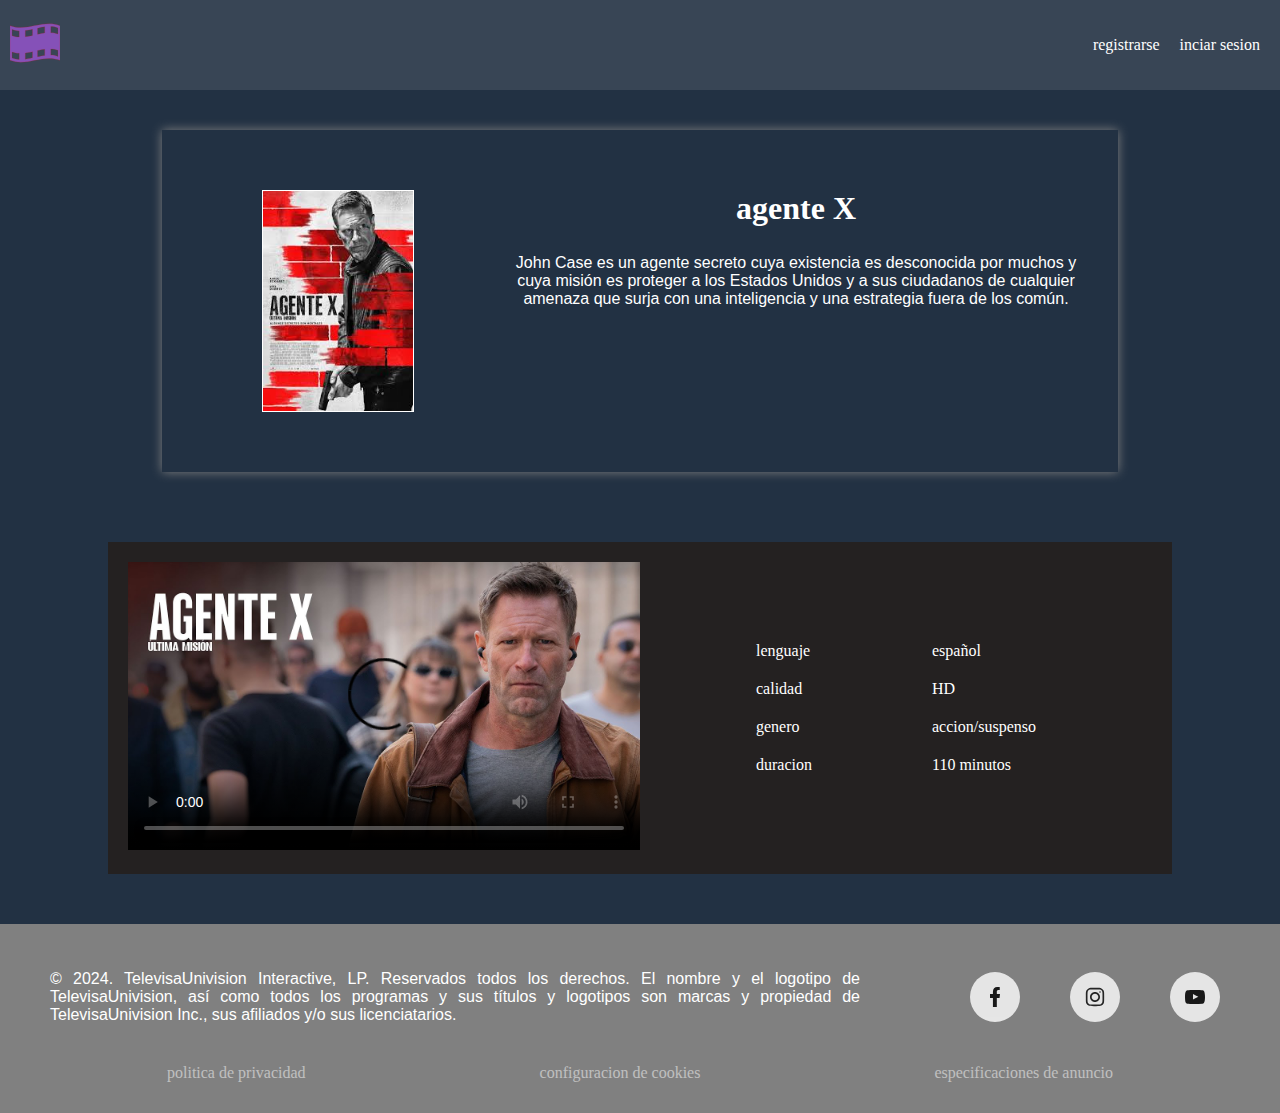
==== commit 91568da6: "mas detalles" ====
--- a/pages/detalle.html
+++ b/pages/detalle.html
@@ -40,15 +40,13 @@
 			<video class="video" controls width="100%" poster="../assets/fondoVideoAgente.jpg"><source src="../assets/videoAgenteX.mp4" type="video/mp4"></video>
 		</div>
 		<div class="mainDetalle2__especificaciones">
-			<ul class="lista1">
-				<li>duracion</li>       
+			<ul class="lista1">       
 				<li>lenguaje</li>       
 				<li>calidad</li> 
 				<li>genero</li>
 				<li>duracion</li>
 			</ul>      
 			<ul class="lista2">
-				<li>110 minutos</li>
 				<li>español</li>
 				<li>HD</li>
 				<li>accion/suspenso</li>
--- a/css/styles.css
+++ b/css/styles.css
@@ -2,13 +2,14 @@
 	background-color: #223143;
 	margin: 0;
 	padding: 0;
+	box-sizing: content-box;
 }
 
 .bodyRegistro{
 	background-image: url(../assets/imgBodyRegistro.jpg);
 	background-repeat: no-repeat;
 	background-size: cover;
-	animation: recargar 4s -0.5s both;
+	animation: recargar 2s both;
 }
 
 p{
@@ -16,7 +17,7 @@
 }
 
 .logo {
-	padding: 0;
+	padding: 10px;
 }
 
 .header{
@@ -25,14 +26,12 @@
 	background-size: cover;
 	background-repeat: no-repeat;
 	padding: 0;
-	animation: recargar 4s -0.5s both;
+	animation: recargar 2s both;
 }
 
 .headerNavIndex,.headerRegistroNav,.headerDetalleNav{
 	background-color: #fdf3f31a;
 	width: 100%;
-	position: fixed;
-	top: 0;
 }
 
 .headerRegistro{
@@ -68,13 +67,12 @@
 	text-decoration: none;
 	color: white;
 	padding: 10px;
-	opacity: 0.5;
 }
 
 .navegador:hover:not(.active){
 	opacity: 1;
 }
-
+/*----------------------------------------------------------- S T Y L E S      R E G I S T R O ------*/
 .formulario{
 	margin: 50px auto;
 	display: flex;
@@ -89,7 +87,7 @@
 	width: 300px;
 	text-transform: capitalize;
 	padding: 20px;
-  background-color: black;
+    background-color: black;
 }
 
 .formInicio{
@@ -99,7 +97,7 @@
 legend{
 	font-size: 30px;
 	text-align: left;
-  color: white;
+    color: white;
 }
 
 .inputs{
@@ -130,11 +128,12 @@
 }
 
 .inputs:hover{
+	cursor: pointer;
 	background-color: gray;
 }
 
 .inputs:focus-visible{
-		outline: none;
+	outline: none;
 }
 
 .email:invalid{
@@ -142,12 +141,17 @@
 }
 
 .check{
-	margin-left: 0;
-	text-align: left;
-	margin: 8px;
+	display: flex;
+	justify-content: left;
+	margin: 10px;
 	font-size: 0.6rem;
 	border: none;
 	color: white;
+	column-gap: 10px;
+}
+
+input[type="checkbox"]{
+	width: 15px;
 }
 
 .boton{
@@ -165,6 +169,15 @@
 
 .boton:hover{
 	background-color: darkred;
+}
+
+.parrafoValidacion{
+	font-size: .7rem;
+	overflow: hidden;
+	text-align: center;
+	height: 20px;
+	padding: 5px;
+	margin: 0%;
 }
 
 .buscador{
@@ -194,8 +207,12 @@
 	flex-wrap: wrap;
 }
 
+.buscador button:hover{
+	background-color: #7c072afb;
+}
+
 .catalogoPrincipal h2{
-	padding-top: 10px;
+	padding: 40px;
 	text-transform: uppercase;
 	text-align: center;
 	color: white;
@@ -221,6 +238,25 @@
 	flex-direction: row;
 	justify-content: center;
 	margin-top: 20px;
+}
+
+.catalogoFinal div{
+	display: flex;
+	flex-direction: row;
+	height: 280px;
+	overflow: auto;
+	padding: 40px;
+}
+
+.catalogoFinal div a:not(:last-child){
+	padding-right: 100px;
+}
+
+.fondomarvel{
+	background-image: url(../assets/bannermarvel2.jpg);
+	background-size: cover;
+	background-repeat: no-repeat;
+	background-position: center;
 }
 
 button{
@@ -238,13 +274,18 @@
  margin: auto;
 }
 
+
 img{
 	border: white 1px solid;
 	height: 220px;
 	width:  150px;
 }
 
-/*-------------------------styles pagina detalles*/
+img:hover{
+	box-shadow: 0 0 20px white;
+}
+
+/*-------------------------------------------------------------------- STYLES PAGINA DETALLES ---------------*/
 
 .bodyDetalle{
 	background-color: #223143;
@@ -316,7 +357,7 @@
 	padding-top: 20px;
 }
 
-/*--------------------------styles footer*/
+/*----------------------------------------------------------------------------- STYLES FOOTER --------------*/
 .footer{
 	color: white;
 	padding: 30px 50px;
@@ -330,8 +371,7 @@
 .footer_interno{
 	display: grid;
 	grid-template-columns: 3fr 1fr;
-	column-gap: 30px;
-
+	column-gap: 100px;
 }
 
 .redes{
@@ -339,7 +379,7 @@
 	justify-content: space-around;
 	align-items: center;
 	column-gap: 30px;
-	opacity: 0.5;
+	opacity: 0.8;
 }
 
 .logos{
@@ -369,14 +409,16 @@
 	opacity: 1;
 }
 
-/*----------------------------styles screen tablet y celulares*/
+/*--------------------------------------------------------------- STYLES SCREEN TABLETS Y CELULARES -------------------*/
 
 @media(max-width:935px){
 	.navegador{
+		padding: 20px;
+	}
+	.logo{
 		padding-left: 20px;
 	}
 	.catalogoPrincipal{
-		z-index: +10;
 		max-width: 80%;
 		margin: 20px auto;
 	}
@@ -395,76 +437,84 @@
 	.mainDetalle{
 	  display: flex;
 	  flex-direction: column;
-	  margin: 40px auto;
 	  color: white;
 	  width: 70%;
-  }  
-  .mainDetalle div:nth-child(1) {
+  	}  
+	  .mainDetalle div:nth-child(1) {
  	  display: flex;
  	  justify-content: center;
-  }
-  .mainDetalle div:nth-child(2) {
- 	  margin: 0;
-  }
-  .mainDetalle2{
-  	display:block;
-  	margin: 30px;
-  }
-  .mainDetalle2__especificaciones{
-  	justify-content: center;
-  	margin-top: 20px;
-  }
+  	}
+  	.mainDetalle div:nth-child(2) {
+ 	   margin: 0; 
+ 	}
+  	.mainDetalle2{
+  	  display:block;
+  	  margin: auto;
+    }
+    .mainDetalle2__especificaciones{
+  	  justify-content: center;
+  	  margin-top: 20px;
+    }
 	.footer{	
-	margin-top: 50px;
-	color: white;
-	padding: 30px auto;
-	display: block;
-	background-color: gray;
-	text-align: center;
+	  margin-top: 50px;
+	  color: white;
+	  padding: 30px auto;
+	  display: block;
+	  background-color: gray;
+	  text-align: center;
 	}
 	.footer_interno{
-	display: inherit;
-	padding: 15px auto;
+      display: inherit;
+	  padding: 15px auto;
 	}
 	.panelDeAyuda{
-	line-height: 1.5EM;
-	display: inline-block;
-	text-align: center;
+	  line-height: 1.5EM;
+	  display: inline-block;
+	  text-align: center;
 	}
 	.redes{
-	margin: 30px auto;
-	width: 50px;
-  }
-  .logos{
-  margin-top: 8px;
-	background-color: white;
-	padding: 10px;
-	border-radius: 50% ;
-	display: flex;
-	justify-content: center;
-	align-items: center;
-  }
-  .detalleInterno{
-	display: block;
-	text-align: center;
-	line-height: 2rem;
-}
-
+	  margin: 30px auto;
+	  width: 100%;
+    }
+    .logos{
+      margin-top: 8px;
+	  background-color: white;
+	  padding: 10px;
+	  border-radius: 50% ;
+	  display: flex;
+	  justify-content: center;
+	  align-items: center;
+    }
+    .detalleInterno{
+	  display: block;
+	  text-align: center;
+	  line-height: 2rem;
+}
 }
 
 @media(max-width:500px){
+	.headerNavIndex,.headerRegistroNav,.headerDetalleNav{
+		height: 8vh;
+	}
 	.headerNavIndex ul,.headerRegistroNav ul,.headerDetalleNav ul{
-		width: 98%;
+		width: 100%;
 		padding: 0;
 	}
 	.headerRegistro{
+		height: 100%;
 		width: 100%;
 	}
+	.listaRegistro{
+		box-sizing: border-box;
+	}
+	.listaRegistro:first-child{
+		padding-left: 20px;
+	}
+	.formInicio{
+		width: 280px;
+	}
 	.formRegistro{
-	 margin: auto;
-	}
-	.formulario{
-		flex-direction: column;
+		margin: auto;
 	}
 	.header{
 		height: 350px;
@@ -477,4 +527,21 @@
 		display: flex;
 		justify-content: center;
 	}
-}
+	img{
+		width: 80%;
+		height: 400px;
+	}
+	.catalogoFinal div{
+		height: 450px;	
+		padding: 40px 10px;
+	}
+	.catalogoFinal div a:first-child{
+		padding-left: 0;
+	}
+	.mainDetalle2__especificaciones{
+		column-gap: 0;
+	}
+	.footer{
+		max-width: 100%;
+	}
+}
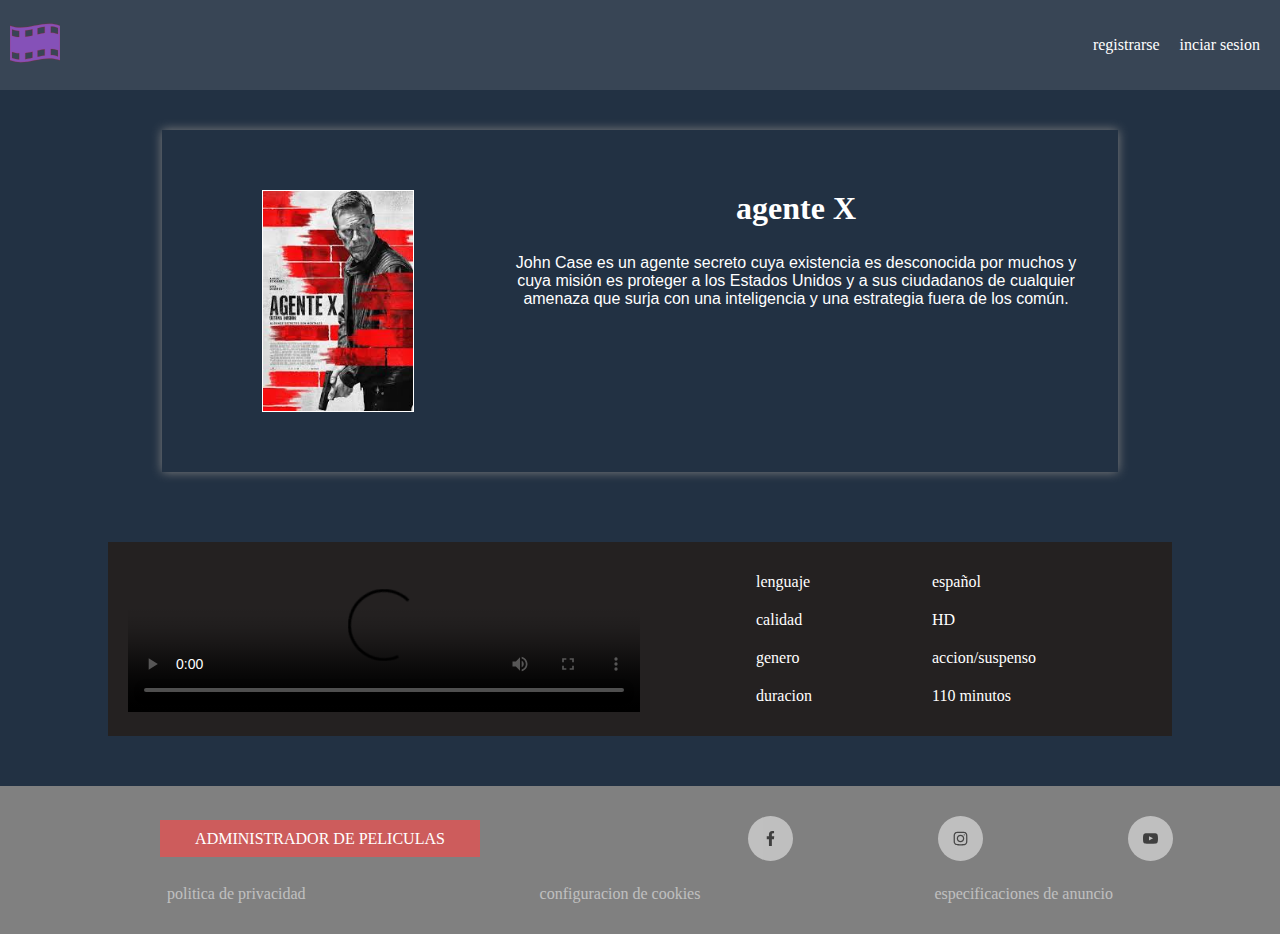
==== commit 470f117a: "modificando el maquetado de la apiclima y buenas practicas" ====
--- a/pages/detalle.html
+++ b/pages/detalle.html
@@ -14,11 +14,11 @@
 		<nav class="headerDetalleNav">
 			<ul class="listaRegistro">
 				<div>
-					<a class="navegador logo" href="../index.html" target="_blank"><li><svg height="50px" width="50px" version="1.1" id="Capa_1" xmlns="http://www.w3.org/2000/svg" xmlns:xlink="http://www.w3.org/1999/xlink" viewBox="0 0 266.514 266.514" xml:space="preserve" fill="#e01010" stroke="#e01010"><g id="SVGRepo_bgCarrier" stroke-width="0"></g><g id="SVGRepo_tracerCarrier" stroke-linecap="round" stroke-linejoin="round"></g><g id="SVGRepo_iconCarrier"> <g> <g> <path style="fill:#8551b8;" d="M0,40.794c0,61.641,0,123.287,0,184.928c90.794,34.495,175.72-34.495,266.514,0 c0-61.641,0-123.287,0-184.928C175.72,6.294,90.794,75.289,0,40.794z M48.952,220.985c-15.229-0.702-22.844-1.855-38.073-7.19 c0-13.054,0-19.581,0-32.634c15.229,5.336,22.844,6.489,38.073,7.19C48.952,201.404,48.952,207.931,48.952,220.985z M48.952,101.325c-15.229-0.702-22.844-1.855-38.073-7.19c0-13.054,0-19.581,0-32.634c15.229,5.336,22.844,6.489,38.073,7.19 C48.952,81.745,48.952,88.272,48.952,101.325z M119.659,212.489c-15.229,3.378-22.844,5.058-38.073,6.973 c0-13.054,0-19.581,0-32.634c15.229-1.915,22.844-3.595,38.073-6.973C119.659,192.903,119.659,199.435,119.659,212.489z M119.659,92.83c-15.229,3.378-22.844,5.058-38.073,6.973c0-13.054,0-19.581,0-32.634c15.229-1.915,22.844-3.595,38.073-6.973 C119.659,73.244,119.659,79.776,119.659,92.83z M184.928,199.354c-16.317,1.915-22.844,3.595-38.073,6.973 c0-13.054,0-19.581,0-32.634c15.229-3.378,21.756-5.058,38.073-6.973C184.928,179.773,184.928,186.3,184.928,199.354z M146.855,86.662c0-13.054,0-19.581,0-32.634c15.229-3.378,22.844-5.058,38.073-6.973c0,13.054,0,19.581,0,32.634 C169.699,81.609,162.084,83.284,146.855,86.662z M217.563,45.531c16.317,0.702,21.756,1.855,38.073,7.19 c0,13.054,0,19.581,0,32.634c-16.317-5.336-21.756-6.489-38.073-7.19C217.563,65.112,217.563,58.585,217.563,45.531z M217.563,165.191c16.317,0.702,21.756,1.855,38.073,7.19c0,13.054,0,19.581,0,32.634c-16.317-5.336-21.756-6.489-38.073-7.19 C217.563,184.772,217.563,178.245,217.563,165.191z"></path> </g> </g> </g></svg></li></a>
+					<a class="navegador logo" href="../index.html"><li><svg height="50px" width="50px" version="1.1" id="Capa_1" xmlns="http://www.w3.org/2000/svg" xmlns:xlink="http://www.w3.org/1999/xlink" viewBox="0 0 266.514 266.514" xml:space="preserve" fill="#e01010" stroke="#e01010"><g id="SVGRepo_bgCarrier" stroke-width="0"></g><g id="SVGRepo_tracerCarrier" stroke-linecap="round" stroke-linejoin="round"></g><g id="SVGRepo_iconCarrier"> <g> <g> <path style="fill:#8551b8;" d="M0,40.794c0,61.641,0,123.287,0,184.928c90.794,34.495,175.72-34.495,266.514,0 c0-61.641,0-123.287,0-184.928C175.72,6.294,90.794,75.289,0,40.794z M48.952,220.985c-15.229-0.702-22.844-1.855-38.073-7.19 c0-13.054,0-19.581,0-32.634c15.229,5.336,22.844,6.489,38.073,7.19C48.952,201.404,48.952,207.931,48.952,220.985z M48.952,101.325c-15.229-0.702-22.844-1.855-38.073-7.19c0-13.054,0-19.581,0-32.634c15.229,5.336,22.844,6.489,38.073,7.19 C48.952,81.745,48.952,88.272,48.952,101.325z M119.659,212.489c-15.229,3.378-22.844,5.058-38.073,6.973 c0-13.054,0-19.581,0-32.634c15.229-1.915,22.844-3.595,38.073-6.973C119.659,192.903,119.659,199.435,119.659,212.489z M119.659,92.83c-15.229,3.378-22.844,5.058-38.073,6.973c0-13.054,0-19.581,0-32.634c15.229-1.915,22.844-3.595,38.073-6.973 C119.659,73.244,119.659,79.776,119.659,92.83z M184.928,199.354c-16.317,1.915-22.844,3.595-38.073,6.973 c0-13.054,0-19.581,0-32.634c15.229-3.378,21.756-5.058,38.073-6.973C184.928,179.773,184.928,186.3,184.928,199.354z M146.855,86.662c0-13.054,0-19.581,0-32.634c15.229-3.378,22.844-5.058,38.073-6.973c0,13.054,0,19.581,0,32.634 C169.699,81.609,162.084,83.284,146.855,86.662z M217.563,45.531c16.317,0.702,21.756,1.855,38.073,7.19 c0,13.054,0,19.581,0,32.634c-16.317-5.336-21.756-6.489-38.073-7.19C217.563,65.112,217.563,58.585,217.563,45.531z M217.563,165.191c16.317,0.702,21.756,1.855,38.073,7.19c0,13.054,0,19.581,0,32.634c-16.317-5.336-21.756-6.489-38.073-7.19 C217.563,184.772,217.563,178.245,217.563,165.191z"></path> </g> </g> </g></svg></li></a>
 				</div>
 				<div class="listaRegistro-last">
-					<a class="navegador" target="_blank" href="registrarse.html"><li>registrarse</li></a>
-					<a class="navegador" target="_blank" href="inicio.html"><li>inciar sesion</li></a>
+					<a class="navegador" href="registrarse.html"><li>registrarse</li></a>
+					<a class="navegador" href="inicio.html"><li>inciar sesion</li></a>
 				</div>
 			</ul>
 		</nav>
@@ -36,8 +36,7 @@
 
 	<section class="mainDetalle2">
 		<div class="trailer">
-			<!-- opte por video ya que no pude subirlo como IFRAME -->
-			<video class="video" controls width="100%" poster="../assets/fondoVideoAgente.jpg"><source src="../assets/videoAgenteX.mp4" type="video/mp4"></video>
+			<video class="video" controls width="100%" poster="../assets/fondovideoagente.jpg"><source src="../assets/videoAgenteX.mp4" type="video/mp4"></video>
 		</div>
 		<div class="mainDetalle2__especificaciones">
 			<ul class="lista1">       
@@ -57,20 +56,19 @@
 	
 	<footer class="footer">
 		<div class="footer_interno">
-		<div><p>&copy 2024. TelevisaUnivision Interactive, LP. Reservados todos los derechos.
-			El nombre y el logotipo de TelevisaUnivision, así como todos los programas y sus títulos y logotipos son marcas y propiedad de TelevisaUnivision Inc., sus afiliados y/o sus licenciatarios.</p>
-		</div>
+			<div><a class="enlaceAdministrador" href="gestionador.html">administrador de peliculas</a>
+			</div>
 		<div class="redes">
 			<div>
-		    <a href="" class="logos"><svg width="20px" height="20px" viewBox="-5 0 20 20" version="1.1" xmlns="http://www.w3.org/2000/svg" xmlns:xlink="http://www.w3.org/1999/xlink" fill="#000000"><g id="SVGRepo_bgCarrier" stroke-width="0"></g><g id="SVGRepo_tracerCarrier" stroke-linecap="round" stroke-linejoin="round"></g><g id="SVGRepo_iconCarrier"> <title>facebook [#176]</title> <desc>Created with Sketch.</desc> <defs> </defs> <g id="Page-1" stroke="none" stroke-width="1" fill="none" fill-rule="evenodd"> <g id="Dribbble-Light-Preview" transform="translate(-385.000000, -7399.000000)" fill="#000000"> <g id="icons" transform="translate(56.000000, 160.000000)"> <path d="M335.821282,7259 L335.821282,7250 L338.553693,7250 L339,7246 L335.821282,7246 L335.821282,7244.052 C335.821282,7243.022 335.847593,7242 337.286884,7242 L338.744689,7242 L338.744689,7239.14 C338.744689,7239.097 337.492497,7239 336.225687,7239 C333.580004,7239 331.923407,7240.657 331.923407,7243.7 L331.923407,7246 L329,7246 L329,7250 L331.923407,7250 L331.923407,7259 L335.821282,7259 Z" id="facebook-[#176]"> </path> </g> </g> </g> </g></svg></a>		
+		    <a href="" class="logos"><svg width="15px" height="15px" viewBox="-5 0 20 20" version="1.1" xmlns="http://www.w3.org/2000/svg" xmlns:xlink="http://www.w3.org/1999/xlink" fill="#000000"><g id="SVGRepo_bgCarrier" stroke-width="0"></g><g id="SVGRepo_tracerCarrier" stroke-linecap="round" stroke-linejoin="round"></g><g id="SVGRepo_iconCarrier"> <title>facebook [#176]</title> <desc>Created with Sketch.</desc> <defs> </defs> <g id="Page-1" stroke="none" stroke-width="1" fill="none" fill-rule="evenodd"> <g id="Dribbble-Light-Preview" transform="translate(-385.000000, -7399.000000)" fill="#000000"> <g id="icons" transform="translate(56.000000, 160.000000)"> <path d="M335.821282,7259 L335.821282,7250 L338.553693,7250 L339,7246 L335.821282,7246 L335.821282,7244.052 C335.821282,7243.022 335.847593,7242 337.286884,7242 L338.744689,7242 L338.744689,7239.14 C338.744689,7239.097 337.492497,7239 336.225687,7239 C333.580004,7239 331.923407,7240.657 331.923407,7243.7 L331.923407,7246 L329,7246 L329,7250 L331.923407,7250 L331.923407,7259 L335.821282,7259 Z" id="facebook-[#176]"> </path> </g> </g> </g> </g></svg></a>		
 		    </div>
 
 			<div>
-			<a href="" class="logos"><svg width="20px" height="20px" viewBox="0 0 24 24" fill="none" xmlns="http://www.w3.org/2000/svg"><g id="SVGRepo_bgCarrier" stroke-width="0"></g><g id="SVGRepo_tracerCarrier" stroke-linecap="round" stroke-linejoin="round"></g><g id="SVGRepo_iconCarrier"> <path fill-rule="evenodd" clip-rule="evenodd" d="M12 18C15.3137 18 18 15.3137 18 12C18 8.68629 15.3137 6 12 6C8.68629 6 6 8.68629 6 12C6 15.3137 8.68629 18 12 18ZM12 16C14.2091 16 16 14.2091 16 12C16 9.79086 14.2091 8 12 8C9.79086 8 8 9.79086 8 12C8 14.2091 9.79086 16 12 16Z" fill="#0F0F0F"></path> <path d="M18 5C17.4477 5 17 5.44772 17 6C17 6.55228 17.4477 7 18 7C18.5523 7 19 6.55228 19 6C19 5.44772 18.5523 5 18 5Z" fill="#0F0F0F"></path> <path fill-rule="evenodd" clip-rule="evenodd" d="M1.65396 4.27606C1 5.55953 1 7.23969 1 10.6V13.4C1 16.7603 1 18.4405 1.65396 19.7239C2.2292 20.8529 3.14708 21.7708 4.27606 22.346C5.55953 23 7.23969 23 10.6 23H13.4C16.7603 23 18.4405 23 19.7239 22.346C20.8529 21.7708 21.7708 20.8529 22.346 19.7239C23 18.4405 23 16.7603 23 13.4V10.6C23 7.23969 23 5.55953 22.346 4.27606C21.7708 3.14708 20.8529 2.2292 19.7239 1.65396C18.4405 1 16.7603 1 13.4 1H10.6C7.23969 1 5.55953 1 4.27606 1.65396C3.14708 2.2292 2.2292 3.14708 1.65396 4.27606ZM13.4 3H10.6C8.88684 3 7.72225 3.00156 6.82208 3.0751C5.94524 3.14674 5.49684 3.27659 5.18404 3.43597C4.43139 3.81947 3.81947 4.43139 3.43597 5.18404C3.27659 5.49684 3.14674 5.94524 3.0751 6.82208C3.00156 7.72225 3 8.88684 3 10.6V13.4C3 15.1132 3.00156 16.2777 3.0751 17.1779C3.14674 18.0548 3.27659 18.5032 3.43597 18.816C3.81947 19.5686 4.43139 20.1805 5.18404 20.564C5.49684 20.7234 5.94524 20.8533 6.82208 20.9249C7.72225 20.9984 8.88684 21 10.6 21H13.4C15.1132 21 16.2777 20.9984 17.1779 20.9249C18.0548 20.8533 18.5032 20.7234 18.816 20.564C19.5686 20.1805 20.1805 19.5686 20.564 18.816C20.7234 18.5032 20.8533 18.0548 20.9249 17.1779C20.9984 16.2777 21 15.1132 21 13.4V10.6C21 8.88684 20.9984 7.72225 20.9249 6.82208C20.8533 5.94524 20.7234 5.49684 20.564 5.18404C20.1805 4.43139 19.5686 3.81947 18.816 3.43597C18.5032 3.27659 18.0548 3.14674 17.1779 3.0751C16.2777 3.00156 15.1132 3 13.4 3Z" fill="#0F0F0F"></path> </g></svg></a>
+			<a href="" class="logos"><svg width="15px" height="15px" viewBox="0 0 24 24" fill="none" xmlns="http://www.w3.org/2000/svg"><g id="SVGRepo_bgCarrier" stroke-width="0"></g><g id="SVGRepo_tracerCarrier" stroke-linecap="round" stroke-linejoin="round"></g><g id="SVGRepo_iconCarrier"> <path fill-rule="evenodd" clip-rule="evenodd" d="M12 18C15.3137 18 18 15.3137 18 12C18 8.68629 15.3137 6 12 6C8.68629 6 6 8.68629 6 12C6 15.3137 8.68629 18 12 18ZM12 16C14.2091 16 16 14.2091 16 12C16 9.79086 14.2091 8 12 8C9.79086 8 8 9.79086 8 12C8 14.2091 9.79086 16 12 16Z" fill="#0F0F0F"></path> <path d="M18 5C17.4477 5 17 5.44772 17 6C17 6.55228 17.4477 7 18 7C18.5523 7 19 6.55228 19 6C19 5.44772 18.5523 5 18 5Z" fill="#0F0F0F"></path> <path fill-rule="evenodd" clip-rule="evenodd" d="M1.65396 4.27606C1 5.55953 1 7.23969 1 10.6V13.4C1 16.7603 1 18.4405 1.65396 19.7239C2.2292 20.8529 3.14708 21.7708 4.27606 22.346C5.55953 23 7.23969 23 10.6 23H13.4C16.7603 23 18.4405 23 19.7239 22.346C20.8529 21.7708 21.7708 20.8529 22.346 19.7239C23 18.4405 23 16.7603 23 13.4V10.6C23 7.23969 23 5.55953 22.346 4.27606C21.7708 3.14708 20.8529 2.2292 19.7239 1.65396C18.4405 1 16.7603 1 13.4 1H10.6C7.23969 1 5.55953 1 4.27606 1.65396C3.14708 2.2292 2.2292 3.14708 1.65396 4.27606ZM13.4 3H10.6C8.88684 3 7.72225 3.00156 6.82208 3.0751C5.94524 3.14674 5.49684 3.27659 5.18404 3.43597C4.43139 3.81947 3.81947 4.43139 3.43597 5.18404C3.27659 5.49684 3.14674 5.94524 3.0751 6.82208C3.00156 7.72225 3 8.88684 3 10.6V13.4C3 15.1132 3.00156 16.2777 3.0751 17.1779C3.14674 18.0548 3.27659 18.5032 3.43597 18.816C3.81947 19.5686 4.43139 20.1805 5.18404 20.564C5.49684 20.7234 5.94524 20.8533 6.82208 20.9249C7.72225 20.9984 8.88684 21 10.6 21H13.4C15.1132 21 16.2777 20.9984 17.1779 20.9249C18.0548 20.8533 18.5032 20.7234 18.816 20.564C19.5686 20.1805 20.1805 19.5686 20.564 18.816C20.7234 18.5032 20.8533 18.0548 20.9249 17.1779C20.9984 16.2777 21 15.1132 21 13.4V10.6C21 8.88684 20.9984 7.72225 20.9249 6.82208C20.8533 5.94524 20.7234 5.49684 20.564 5.18404C20.1805 4.43139 19.5686 3.81947 18.816 3.43597C18.5032 3.27659 18.0548 3.14674 17.1779 3.0751C16.2777 3.00156 15.1132 3 13.4 3Z" fill="#0F0F0F"></path> </g></svg></a>
 		    </div>
 				
 			<div>
-			<a href="" class="logos"><svg width="20px" height="20px" viewBox="0 -3 20 20" version="1.1" xmlns="http://www.w3.org/2000/svg" xmlns:xlink="http://www.w3.org/1999/xlink" fill="#000000"><g id="SVGRepo_bgCarrier" stroke-width="0"></g><g id="SVGRepo_tracerCarrier" stroke-linecap="round" stroke-linejoin="round"></g><g id="SVGRepo_iconCarrier"> <title>youtube [#168]</title> <desc>Created with Sketch.</desc> <defs> </defs> <g id="Page-1" stroke="none" stroke-width="1" fill="none" fill-rule="evenodd"> <g id="Dribbble-Light-Preview" transform="translate(-300.000000, -7442.000000)" fill="#000000"> <g id="icons" transform="translate(56.000000, 160.000000)"> <path d="M251.988432,7291.58588 L251.988432,7285.97425 C253.980638,7286.91168 255.523602,7287.8172 257.348463,7288.79353 C255.843351,7289.62824 253.980638,7290.56468 251.988432,7291.58588 M263.090998,7283.18289 C262.747343,7282.73013 262.161634,7282.37809 261.538073,7282.26141 C259.705243,7281.91336 248.270974,7281.91237 246.439141,7282.26141 C245.939097,7282.35515 245.493839,7282.58153 245.111335,7282.93357 C243.49964,7284.42947 244.004664,7292.45151 244.393145,7293.75096 C244.556505,7294.31342 244.767679,7294.71931 245.033639,7294.98558 C245.376298,7295.33761 245.845463,7295.57995 246.384355,7295.68865 C247.893451,7296.0008 255.668037,7296.17532 261.506198,7295.73552 C262.044094,7295.64178 262.520231,7295.39147 262.895762,7295.02447 C264.385932,7293.53455 264.28433,7285.06174 263.090998,7283.18289" id="youtube-[#168]"> </path> </g> </g> </g> </g></svg></a>
+			<a href="" class="logos"><svg width="15px" height="15px" viewBox="0 -3 20 20" version="1.1" xmlns="http://www.w3.org/2000/svg" xmlns:xlink="http://www.w3.org/1999/xlink" fill="#000000"><g id="SVGRepo_bgCarrier" stroke-width="0"></g><g id="SVGRepo_tracerCarrier" stroke-linecap="round" stroke-linejoin="round"></g><g id="SVGRepo_iconCarrier"> <title>youtube [#168]</title> <desc>Created with Sketch.</desc> <defs> </defs> <g id="Page-1" stroke="none" stroke-width="1" fill="none" fill-rule="evenodd"> <g id="Dribbble-Light-Preview" transform="translate(-300.000000, -7442.000000)" fill="#000000"> <g id="icons" transform="translate(56.000000, 160.000000)"> <path d="M251.988432,7291.58588 L251.988432,7285.97425 C253.980638,7286.91168 255.523602,7287.8172 257.348463,7288.79353 C255.843351,7289.62824 253.980638,7290.56468 251.988432,7291.58588 M263.090998,7283.18289 C262.747343,7282.73013 262.161634,7282.37809 261.538073,7282.26141 C259.705243,7281.91336 248.270974,7281.91237 246.439141,7282.26141 C245.939097,7282.35515 245.493839,7282.58153 245.111335,7282.93357 C243.49964,7284.42947 244.004664,7292.45151 244.393145,7293.75096 C244.556505,7294.31342 244.767679,7294.71931 245.033639,7294.98558 C245.376298,7295.33761 245.845463,7295.57995 246.384355,7295.68865 C247.893451,7296.0008 255.668037,7296.17532 261.506198,7295.73552 C262.044094,7295.64178 262.520231,7295.39147 262.895762,7295.02447 C264.385932,7293.53455 264.28433,7285.06174 263.090998,7283.18289" id="youtube-[#168]"> </path> </g> </g> </g> </g></svg></a>
 			</div>
 				
 		</div>
--- a/css/styles.css
+++ b/css/styles.css
@@ -1,8 +1,9 @@
+/*elimino los margenes y bordes que tienen por defecto*/
 body{
 	background-color: #223143;
 	margin: 0;
 	padding: 0;
-	box-sizing: content-box;
+	box-sizing: border-box;
 }
 
 .bodyRegistro{
@@ -176,8 +177,9 @@
 	overflow: hidden;
 	text-align: center;
 	height: 20px;
-	padding: 5px;
+	padding: 15px 5px;
 	margin: 0%;
+	color: white;
 }
 
 .buscador{
@@ -186,12 +188,13 @@
 }
 
 .buscador input{
-	width: 300px;
+	width: 40%;
 	height: 28px;
 	border: none;
 	border-radius: 18px;
 	text-align: center;
-	margin:  auto;
+	margin: auto;
+	padding: 0;
 	display: flex;
 	flex-direction: row;
 	flex-wrap: wrap;
@@ -220,7 +223,7 @@
 }
 
 .catalogoPrincipal{
-	max-width: 85%;
+	max-width: 90%;
 	margin: 20px auto;
 	animation: recargar 4s both;
 }
@@ -233,6 +236,7 @@
 		opacity: 1;
 	}
 }
+
 .catalogoInterno{
 	display: flex;
 	flex-direction: row;
@@ -271,7 +275,7 @@
 }
 
 .fotos{
- margin: auto;
+	margin: auto;
 }
 
 
@@ -356,6 +360,115 @@
 .lista1 li:not(:first-child),.lista2 li:not(:first-child){
 	padding-top: 20px;
 }
+/*----------------------------------------------------------------------- STYLES GESTION PELICULAS --------------*/
+.centrar-gestion{
+	display: flex;
+	flex-direction: column;
+	justify-content: center;
+	align-items: center;
+	text-transform:uppercase;
+	margin: 50px auto;
+}
+
+.cabecera{
+	width: 80%;
+}
+
+.btn-agregarpelicula{
+	border: none;
+	background-color: #0b8724;
+	margin: 10px 0 0 0;
+	padding: 10px;
+	color: white;
+	text-transform: uppercase;
+	width: 40%;
+	border-radius: 0;
+	outline: none;
+}
+
+.row1-gestion{
+	display: grid;
+	grid-template-columns: repeat(3,1fr);
+	gap: 5px;
+	box-sizing: border-box;
+}
+
+.row2-gestion{
+	display: grid;
+	grid-template-columns: 1fr 2fr;
+	gap: 5px;
+}
+
+.sinopsis textarea{
+	outline: none;
+	height: 50px;
+	border-radius: 4px;
+}
+
+.archivo input	{
+	background-color: white;
+	width: 100%;
+	color: black;
+}
+
+.titulo-gestion,.parrafo-gestion{
+	text-align: center;
+	color: white;
+}
+
+.column{
+	display: flex;
+	flex-direction: column;
+	color: white;
+	text-transform: lowercase;
+	margin: 5px 0;
+	letter-spacing: 1px;
+}
+
+.inputgestion{
+	outline: none;
+	background-color: white;
+}
+
+.column input:not(:last-child){
+	box-sizing: border-box;
+	border-radius: 4px;
+	outline: none;
+	border: none;
+	height: 25px;
+	padding-left: 5px;
+}
+
+@media(max-width:630px){
+	.row1-gestion{
+		display: flex;
+		flex-direction: column;
+		gap: 10px;
+	}
+	
+	.row2-gestion{
+		display: flex;
+		flex-direction: column;
+		gap: 10px;
+		padding: 0;
+	}
+	.column{
+		margin: 0;
+	}
+	.btn-agregarpelicula{
+		border: none;
+		background-color: #0b8724;
+		margin: 10px 0 0 0;
+		padding: 10px;
+		color: white;
+		text-transform: capitalize;
+		width: 100%;
+		border-radius: 0;
+	}	
+	.titulo-gestion,.parrafo-gestion{
+		text-align: center;
+	}
+}
 
 /*----------------------------------------------------------------------------- STYLES FOOTER --------------*/
 .footer{
@@ -364,14 +477,14 @@
 	align-items: center;
 	background-color: gray;
 	text-align: justify;
-	position: relative;
-	bottom: 0;
 }
 
 .footer_interno{
 	display: grid;
-	grid-template-columns: 3fr 1fr;
+	grid-template-columns: repeat(2,1fr);
 	column-gap: 100px;
+	align-items: center;
+	text-align: center;
 }
 
 .redes{
@@ -379,9 +492,11 @@
 	justify-content: space-around;
 	align-items: center;
 	column-gap: 30px;
-	opacity: 0.8;
-}
-
+}
+
+.redes a{
+	opacity: 0.5;
+}
 .logos{
 	background-color: white;
 	padding: 15px;
@@ -405,8 +520,24 @@
 	opacity: 0.5;
 }
 
-.panelDeAyuda a:hover,.redes a:hover{
+.panelDeAyuda a:hover{
 	opacity: 1;
+}
+
+.redes a:hover{
+	opacity: 1;
+}
+
+.enlaceAdministrador{
+	margin: auto;
+	width: 150px;
+	text-transform: uppercase;
+	background-color: indianred;
+	padding: 10px 35px;
+}
+
+.enlaceAdministrador:hover{
+	background-color: darkred;
 }
 
 /*--------------------------------------------------------------- STYLES SCREEN TABLETS Y CELULARES -------------------*/
@@ -419,20 +550,17 @@
 		padding-left: 20px;
 	}
 	.catalogoPrincipal{
-		max-width: 80%;
-		margin: 20px auto;
-	}
-	.catalogoInterno{
-		display: grid;
-		grid-template-columns: repeat(2, 1fr);
 		margin: auto;
+		width: 100%;	
+	}
+	.catalogoFinal img{
+		width: 100px;
 	}
 	img{
-		width: 200px;
-		box-shadow: 0 0 10px white;
-	}
-	.fotos{
-		margin: 10px auto;
+		width: 100px;
+	}
+	.fotos a{
+		padding: 0;
 	}
 	.mainDetalle{
 	  display: flex;
@@ -440,7 +568,7 @@
 	  color: white;
 	  width: 70%;
   	}  
-	  .mainDetalle div:nth-child(1) {
+	.mainDetalle div:nth-child(1) {
  	  display: flex;
  	  justify-content: center;
   	}
@@ -458,7 +586,7 @@
 	.footer{	
 	  margin-top: 50px;
 	  color: white;
-	  padding: 30px auto;
+	  padding: 10px auto;
 	  display: block;
 	  background-color: gray;
 	  text-align: center;
@@ -473,11 +601,10 @@
 	  text-align: center;
 	}
 	.redes{
-	  margin: 30px auto;
-	  width: 100%;
+	  margin: 60px auto 30px;
+	  width: 80%;
     }
     .logos{
-      margin-top: 8px;
 	  background-color: white;
 	  padding: 10px;
 	  border-radius: 50% ;
@@ -493,8 +620,11 @@
 }
 
 @media(max-width:500px){
+	.buscador input{
+		width: 80%;
+	}
 	.headerNavIndex,.headerRegistroNav,.headerDetalleNav{
-		height: 8vh;
+		height: 100%;
 	}
 	.headerNavIndex ul,.headerRegistroNav ul,.headerDetalleNav ul{
 		width: 100%;
@@ -521,19 +651,35 @@
 		background-position: center;
 	}
 	.catalogoInterno{
-		display: block;
+		display: grid;
+		grid-template-columns: repeat(2,1fr);
+		align-items: center;
+		margin-top: 20px;
+		row-gap: 20px;
 	}
 	.fotos{
 		display: flex;
+		align-items: center;
 		justify-content: center;
 	}
+	a{
+		padding: 0;
+	}
 	img{
-		width: 80%;
-		height: 400px;
-	}
-	.catalogoFinal div{
-		height: 450px;	
-		padding: 40px 10px;
+		height: 200px;
+		width: 150px;
+	}
+	.catalogoFinal{
+		width: 50%;
+		margin-bottom: 350px;
+	}
+	.catalogoFinal img{
+		height: 200px;
+		width: 150px;
+	}
+	.catalogoFinal{
+		height: 200px;
+		width: 100%;
 	}
 	.catalogoFinal div a:first-child{
 		padding-left: 0;
@@ -542,6 +688,87 @@
 		column-gap: 0;
 	}
 	.footer{
-		max-width: 100%;
-	}
-}
+		padding: 40px 0;
+	}
+	.redes{
+		gap: 0;
+	}
+	.fondomarvel{
+		background-image: none;
+		padding: 0 20px;
+	}
+	.enlaceAdministrador{
+		display: flow-root;
+		padding: 10px;
+	}
+}
+
+/*-------------------ESTILOS PARA API CLIMA-----------------------*/
+.container{
+	 height: 35px;
+	 width: 100%;
+	 position: fixed;
+	 bottom: 0;
+	 background-color:rgba(255, 255, 255, 0.37);
+	 box-sizing: border-box;
+}
+     
+.card-titulo{
+	 width: 40%;
+	 display: flex;
+	 flex-direction: row;
+	 justify-content: center;
+	 align-items: center;
+	 height: 100%;
+	 position: absolute;
+
+}
+	
+.card-titulo h2{
+	 margin: auto;	
+}
+	
+.card-info{	 
+	 gap: 8px;
+	 width: 60%; 
+	 position: absolute;
+	 height: 100%;
+	 display: flex;
+	 flex-direction: row;
+	 justify-content: center;
+	 align-items: center;
+	 right: 0;
+}
+
+.card-info p{
+	margin: 0;
+}
+
+.imagenApi{
+	height: 100%; 
+	width: auto; 
+	border: none;
+}
+
+
+.imagenApi:hover{
+	box-shadow: none;
+}
+
+/*MEDIA QUERY SOLO PARA API CLIMA*/	
+@media(max-width: 645px){
+	.container{
+		height: 30px;
+		position: fixed;
+		bottom: 0;
+	}
+	.card-titulo,.city,.description{
+		display: none;
+	}
+	.card-info{
+		width: 100%;
+		display: flex;
+		justify-content: center;
+	}
+}
+/*--------------------------------*/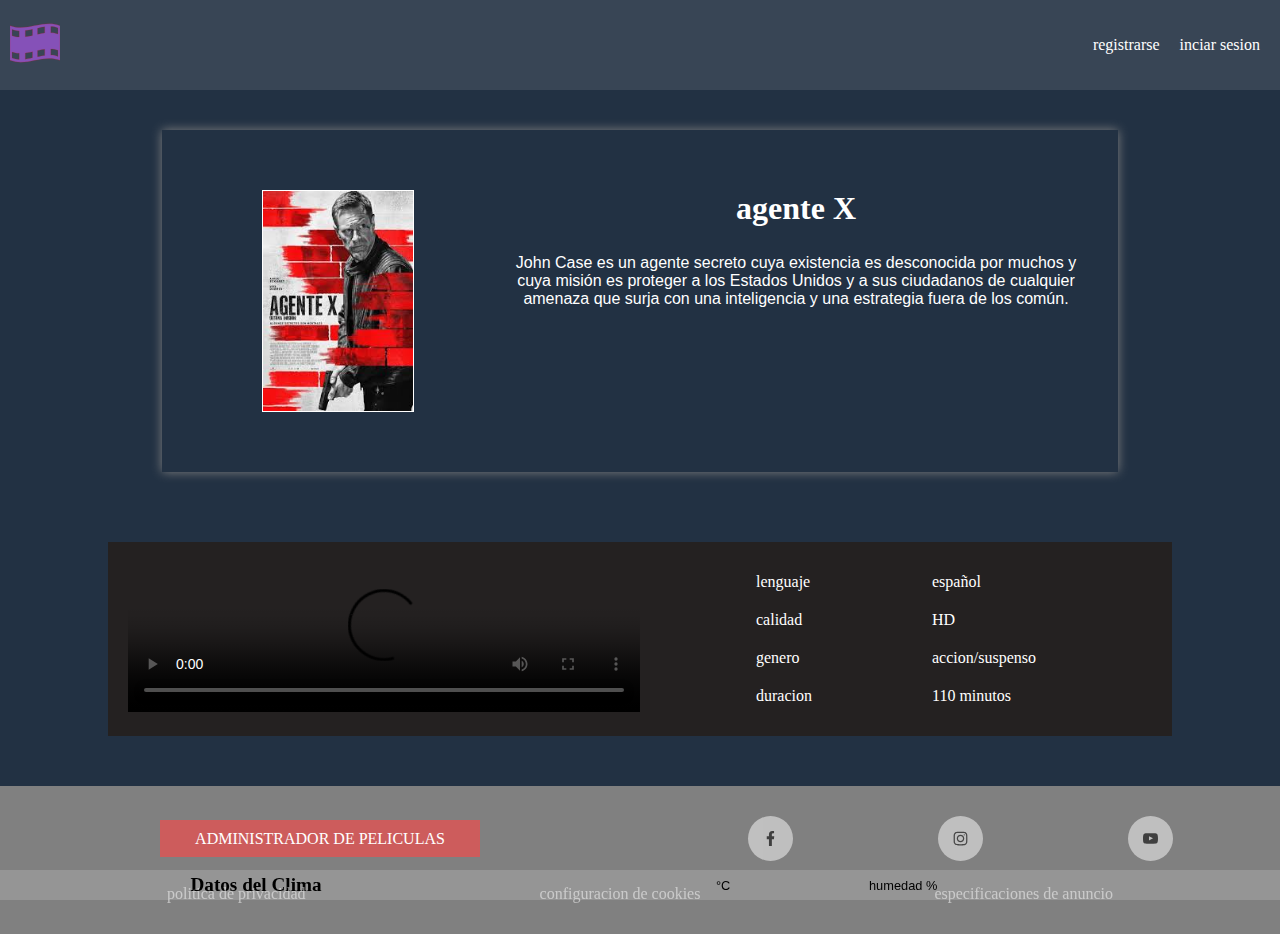
==== commit 12a4131e: "agrego el api del clima a todas las ventanas , detalles y errores" ====
--- a/pages/detalle.html
+++ b/pages/detalle.html
@@ -54,6 +54,22 @@
 		</div>
 	</section>
 	
+	<!--datos del apiclima fixed al pie de pagina-->
+	<div class="container">
+		<div class="card">
+			<div class="card-titulo">
+				<h2>Datos del Clima</h2>
+			</div>
+			<div class="card-info">
+				<p><span id="city" class="city"></span></p>
+				<p><span id="temperature"></span>°C</p>
+				<p><span>humedad </span><span id="humidity"></span> %</p>
+				<p><span id="description" class="description"></span></p>
+				<img class="imagenApi" id="weatherIcon">
+			</div>
+		</div>
+	</div>
+
 	<footer class="footer">
 		<div class="footer_interno">
 			<div><a class="enlaceAdministrador" href="gestionador.html">administrador de peliculas</a>
@@ -79,6 +95,6 @@
 			<div><a href="#">especificaciones de anuncio</a></div>
 		</div>
 	</footer>
-
+	<script src="../js/scriptsapiclima.js"></script>
 </body>
 </head>--- a/css/styles.css
+++ b/css/styles.css
@@ -73,15 +73,15 @@
 .navegador:hover:not(.active){
 	opacity: 1;
 }
-/*----------------------------------------------------------- S T Y L E S      R E G I S T R O ------*/
+/*------------------ STYLES REGISTRARSE E INICIO ----------------------*/
 .formulario{
-	margin: 50px auto;
+	margin: 60px auto;
 	display: flex;
 	justify-content: center;
 }
 
 .formularioInicio{
-	margin: 90px auto;
+	margin: 80px auto;
 }
 
 .formRegistro{
@@ -93,6 +93,7 @@
 
 .formInicio{
 	text-align: center;
+	height: 250px;
 }
 
 legend{
@@ -178,7 +179,7 @@
 	text-align: center;
 	height: 20px;
 	padding: 15px 5px;
-	margin: 0%;
+	margin: 0;
 	color: white;
 }
 
@@ -278,18 +279,17 @@
 	margin: auto;
 }
 
-
 img{
 	border: white 1px solid;
 	height: 220px;
-	width:  150px;
+	width: 150px;
 }
 
 img:hover{
 	box-shadow: 0 0 20px white;
 }
 
-/*-------------------------------------------------------------------- STYLES PAGINA DETALLES ---------------*/
+/*------------------------- STYLES PAGINA DETALLES ---------------------------*/
 
 .bodyDetalle{
 	background-color: #223143;
@@ -360,7 +360,7 @@
 .lista1 li:not(:first-child),.lista2 li:not(:first-child){
 	padding-top: 20px;
 }
-/*----------------------------------------------------------------------- STYLES GESTION PELICULAS --------------*/
+/*-------------------------------- STYLES GESTION PELICULAS --------------------*/
 .centrar-gestion{
 	display: flex;
 	flex-direction: column;
@@ -470,7 +470,7 @@
 	}
 }
 
-/*----------------------------------------------------------------------------- STYLES FOOTER --------------*/
+/*------------------------ STYLES FOOTER ----------------------*/
 .footer{
 	color: white;
 	padding: 30px 50px;
@@ -540,7 +540,7 @@
 	background-color: darkred;
 }
 
-/*--------------------------------------------------------------- STYLES SCREEN TABLETS Y CELULARES -------------------*/
+/*------------------------ STYLES SCREEN TABLETS Y CELULARES -------------------*/
 
 @media(max-width:935px){
 	.navegador{
@@ -667,7 +667,7 @@
 	}
 	img{
 		height: 200px;
-		width: 150px;
+		width: 100%;
 	}
 	.catalogoFinal{
 		width: 50%;
@@ -701,16 +701,23 @@
 		display: flow-root;
 		padding: 10px;
 	}
-}
-
-/*-------------------ESTILOS PARA API CLIMA-----------------------*/
+	.formInicio_usuario{
+		display: flex;
+		justify-content: center;
+		align-items:end;
+		height: 40px;
+	}
+}
+
+/*-------------------  ESTILOS PARA API CLIMA  -----------------------*/
 .container{
-	 height: 35px;
+	 height: 30px;
 	 width: 100%;
 	 position: fixed;
 	 bottom: 0;
-	 background-color:rgba(255, 255, 255, 0.37);
+	 background-color:rgba(255, 255, 255, 0.17);
 	 box-sizing: border-box;
+	 font-size: .8rem;
 }
      
 .card-titulo{
@@ -735,7 +742,7 @@
 	 height: 100%;
 	 display: flex;
 	 flex-direction: row;
-	 justify-content: center;
+	 justify-content: space-around;
 	 align-items: center;
 	 right: 0;
 }
@@ -771,4 +778,3 @@
 		justify-content: center;
 	}
 }
-/*--------------------------------*/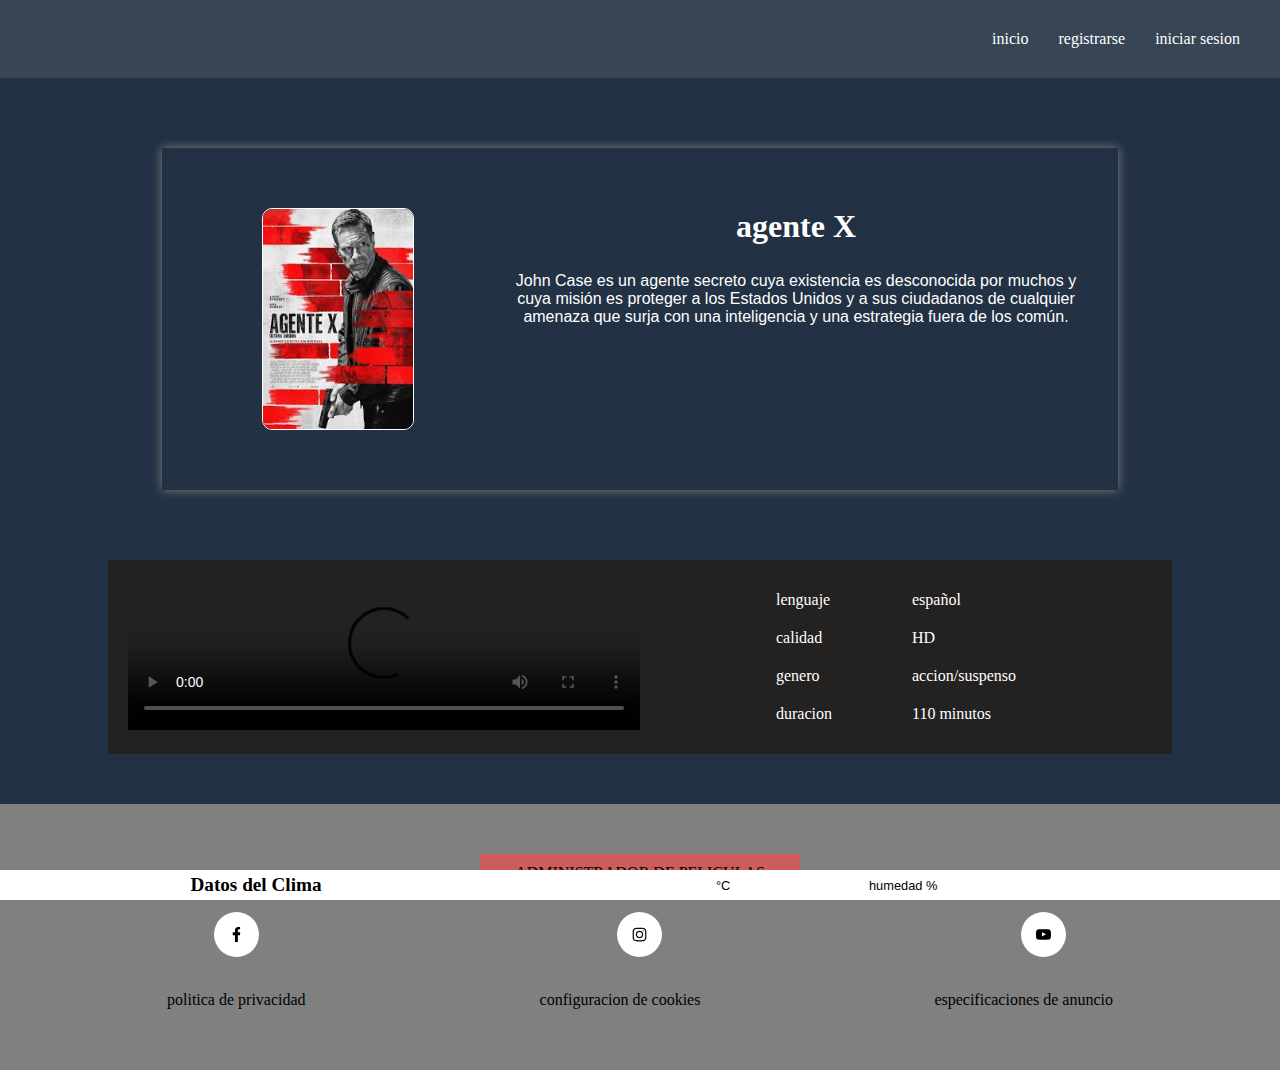
==== commit 2b6d393b: "mejores practicas" ====
--- a/pages/detalle.html
+++ b/pages/detalle.html
@@ -10,16 +10,12 @@
 </head>
 <body class="bodyDetalle">
 
-<header class="headerDetalle">
-		<nav class="headerDetalleNav">
-			<ul class="listaRegistro">
-				<div>
-					<a class="navegador logo" href="../index.html"><li><svg height="50px" width="50px" version="1.1" id="Capa_1" xmlns="http://www.w3.org/2000/svg" xmlns:xlink="http://www.w3.org/1999/xlink" viewBox="0 0 266.514 266.514" xml:space="preserve" fill="#e01010" stroke="#e01010"><g id="SVGRepo_bgCarrier" stroke-width="0"></g><g id="SVGRepo_tracerCarrier" stroke-linecap="round" stroke-linejoin="round"></g><g id="SVGRepo_iconCarrier"> <g> <g> <path style="fill:#8551b8;" d="M0,40.794c0,61.641,0,123.287,0,184.928c90.794,34.495,175.72-34.495,266.514,0 c0-61.641,0-123.287,0-184.928C175.72,6.294,90.794,75.289,0,40.794z M48.952,220.985c-15.229-0.702-22.844-1.855-38.073-7.19 c0-13.054,0-19.581,0-32.634c15.229,5.336,22.844,6.489,38.073,7.19C48.952,201.404,48.952,207.931,48.952,220.985z M48.952,101.325c-15.229-0.702-22.844-1.855-38.073-7.19c0-13.054,0-19.581,0-32.634c15.229,5.336,22.844,6.489,38.073,7.19 C48.952,81.745,48.952,88.272,48.952,101.325z M119.659,212.489c-15.229,3.378-22.844,5.058-38.073,6.973 c0-13.054,0-19.581,0-32.634c15.229-1.915,22.844-3.595,38.073-6.973C119.659,192.903,119.659,199.435,119.659,212.489z M119.659,92.83c-15.229,3.378-22.844,5.058-38.073,6.973c0-13.054,0-19.581,0-32.634c15.229-1.915,22.844-3.595,38.073-6.973 C119.659,73.244,119.659,79.776,119.659,92.83z M184.928,199.354c-16.317,1.915-22.844,3.595-38.073,6.973 c0-13.054,0-19.581,0-32.634c15.229-3.378,21.756-5.058,38.073-6.973C184.928,179.773,184.928,186.3,184.928,199.354z M146.855,86.662c0-13.054,0-19.581,0-32.634c15.229-3.378,22.844-5.058,38.073-6.973c0,13.054,0,19.581,0,32.634 C169.699,81.609,162.084,83.284,146.855,86.662z M217.563,45.531c16.317,0.702,21.756,1.855,38.073,7.19 c0,13.054,0,19.581,0,32.634c-16.317-5.336-21.756-6.489-38.073-7.19C217.563,65.112,217.563,58.585,217.563,45.531z M217.563,165.191c16.317,0.702,21.756,1.855,38.073,7.19c0,13.054,0,19.581,0,32.634c-16.317-5.336-21.756-6.489-38.073-7.19 C217.563,184.772,217.563,178.245,217.563,165.191z"></path> </g> </g> </g></svg></li></a>
-				</div>
-				<div class="listaRegistro-last">
-					<a class="navegador" href="registrarse.html"><li>registrarse</li></a>
-					<a class="navegador" href="inicio.html"><li>inciar sesion</li></a>
-				</div>
+<header>
+		<nav class="headerNavIndex">
+			<ul class="listaRegistro-last">
+				<li><a class="navegador" href="../index.html">inicio</a></li>
+				<li><a class="navegador" href="registrarse.html">registrarse</a></li>
+				<li><a class="navegador" href="inicio.html">iniciar sesion</a></li>
 			</ul>
 		</nav>
 </header>
@@ -74,6 +70,7 @@
 		<div class="footer_interno">
 			<div><a class="enlaceAdministrador" href="gestionador.html">administrador de peliculas</a>
 			</div>
+		</div>
 		<div class="redes">
 			<div>
 		    <a href="" class="logos"><svg width="15px" height="15px" viewBox="-5 0 20 20" version="1.1" xmlns="http://www.w3.org/2000/svg" xmlns:xlink="http://www.w3.org/1999/xlink" fill="#000000"><g id="SVGRepo_bgCarrier" stroke-width="0"></g><g id="SVGRepo_tracerCarrier" stroke-linecap="round" stroke-linejoin="round"></g><g id="SVGRepo_iconCarrier"> <title>facebook [#176]</title> <desc>Created with Sketch.</desc> <defs> </defs> <g id="Page-1" stroke="none" stroke-width="1" fill="none" fill-rule="evenodd"> <g id="Dribbble-Light-Preview" transform="translate(-385.000000, -7399.000000)" fill="#000000"> <g id="icons" transform="translate(56.000000, 160.000000)"> <path d="M335.821282,7259 L335.821282,7250 L338.553693,7250 L339,7246 L335.821282,7246 L335.821282,7244.052 C335.821282,7243.022 335.847593,7242 337.286884,7242 L338.744689,7242 L338.744689,7239.14 C338.744689,7239.097 337.492497,7239 336.225687,7239 C333.580004,7239 331.923407,7240.657 331.923407,7243.7 L331.923407,7246 L329,7246 L329,7250 L331.923407,7250 L331.923407,7259 L335.821282,7259 Z" id="facebook-[#176]"> </path> </g> </g> </g> </g></svg></a>		
@@ -88,7 +85,7 @@
 			</div>
 				
 		</div>
-		</div>
+		
 		<div class="panelDeAyuda">
 			<div><a href="#">politica de privacidad</a></div>
 			<div><a href="#">configuracion de cookies</a></div>
--- a/css/styles.css
+++ b/css/styles.css
@@ -18,7 +18,7 @@
 }
 
 .logo {
-	padding: 10px;
+	padding: 0;
 }
 
 .header{
@@ -42,21 +42,19 @@
 
 ul {
 	display: flex;
+	justify-content: start;
+	align-items: center;
+	color: white;
+	list-style-type: none;
+	padding: 0 10px;
+	margin: 0;
+	gap: 10px;
+}
+
+.listaRegistro-last{
+	display: flex;
 	justify-content: end;
-	align-items: center;
-	color: white;
-	list-style-type: none;
-	padding: 0 30px;
-	margin: 0;
-}
-
-.listaRegistro{
-	justify-content: space-between;
-	padding: 0 10px;
-}
-
-.listaRegistro-last{
-	display: flex;
+	padding: 30px;
 }
 
 .active{
@@ -283,6 +281,7 @@
 	border: white 1px solid;
 	height: 220px;
 	width: 150px;
+	border-radius: 10px;
 }
 
 img:hover{
@@ -472,7 +471,7 @@
 
 /*------------------------ STYLES FOOTER ----------------------*/
 .footer{
-	color: white;
+	color: black;
 	padding: 30px 50px;
 	align-items: center;
 	background-color: gray;
@@ -480,11 +479,10 @@
 }
 
 .footer_interno{
-	display: grid;
-	grid-template-columns: repeat(2,1fr);
 	column-gap: 100px;
 	align-items: center;
 	text-align: center;
+	margin: 30px;
 }
 
 .redes{
@@ -494,9 +492,6 @@
 	column-gap: 30px;
 }
 
-.redes a{
-	opacity: 0.5;
-}
 .logos{
 	background-color: white;
 	padding: 15px;
@@ -507,25 +502,24 @@
 }
 
 .panelDeAyuda{
-	margin-top: 20px;
+	margin: 30px auto;
 	font-size: 20px;
 	display: flex;
 	justify-content: space-around;
 }
 
 .panelDeAyuda a{
-	color: white;
+	color: black;
 	text-decoration: none;
 	padding: 0;
+}
+
+.panelDeAyuda a:hover{
 	opacity: 0.5;
 }
 
-.panelDeAyuda a:hover{
-	opacity: 1;
-}
-
 .redes a:hover{
-	opacity: 1;
+	opacity: 0.5;
 }
 
 .enlaceAdministrador{
@@ -534,6 +528,7 @@
 	text-transform: uppercase;
 	background-color: indianred;
 	padding: 10px 35px;
+	color: black;
 }
 
 .enlaceAdministrador:hover{
@@ -544,7 +539,7 @@
 
 @media(max-width:935px){
 	.navegador{
-		padding: 20px;
+		padding: 0;
 	}
 	.logo{
 		padding-left: 20px;
@@ -557,7 +552,7 @@
 		width: 100px;
 	}
 	img{
-		width: 100px;
+		width: 150px;
 	}
 	.fotos a{
 		padding: 0;
@@ -619,7 +614,10 @@
 }
 }
 
-@media(max-width:500px){
+@media(max-width:647px){
+	.navegador{
+		padding: 0;
+	}
 	.buscador input{
 		width: 80%;
 	}
@@ -629,6 +627,7 @@
 	.headerNavIndex ul,.headerRegistroNav ul,.headerDetalleNav ul{
 		width: 100%;
 		padding: 0;
+		box-sizing: border-box;
 	}
 	.headerRegistro{
 		height: 100%;
@@ -637,8 +636,8 @@
 	.listaRegistro{
 		box-sizing: border-box;
 	}
-	.listaRegistro:first-child{
-		padding-left: 20px;
+	.listaRegistro-last :last-child{
+		padding: 10px;
 	}
 	.formInicio{
 		width: 280px;
@@ -666,8 +665,7 @@
 		padding: 0;
 	}
 	img{
-		height: 200px;
-		width: 100%;
+		width: 150px;
 	}
 	.catalogoFinal{
 		width: 50%;
@@ -715,7 +713,7 @@
 	 width: 100%;
 	 position: fixed;
 	 bottom: 0;
-	 background-color:rgba(255, 255, 255, 0.17);
+	 background-color: white;
 	 box-sizing: border-box;
 	 font-size: .8rem;
 }
@@ -728,7 +726,6 @@
 	 align-items: center;
 	 height: 100%;
 	 position: absolute;
-
 }
 	
 .card-titulo h2{
@@ -745,6 +742,7 @@
 	 justify-content: space-around;
 	 align-items: center;
 	 right: 0;
+	 color: black;
 }
 
 .card-info p{
